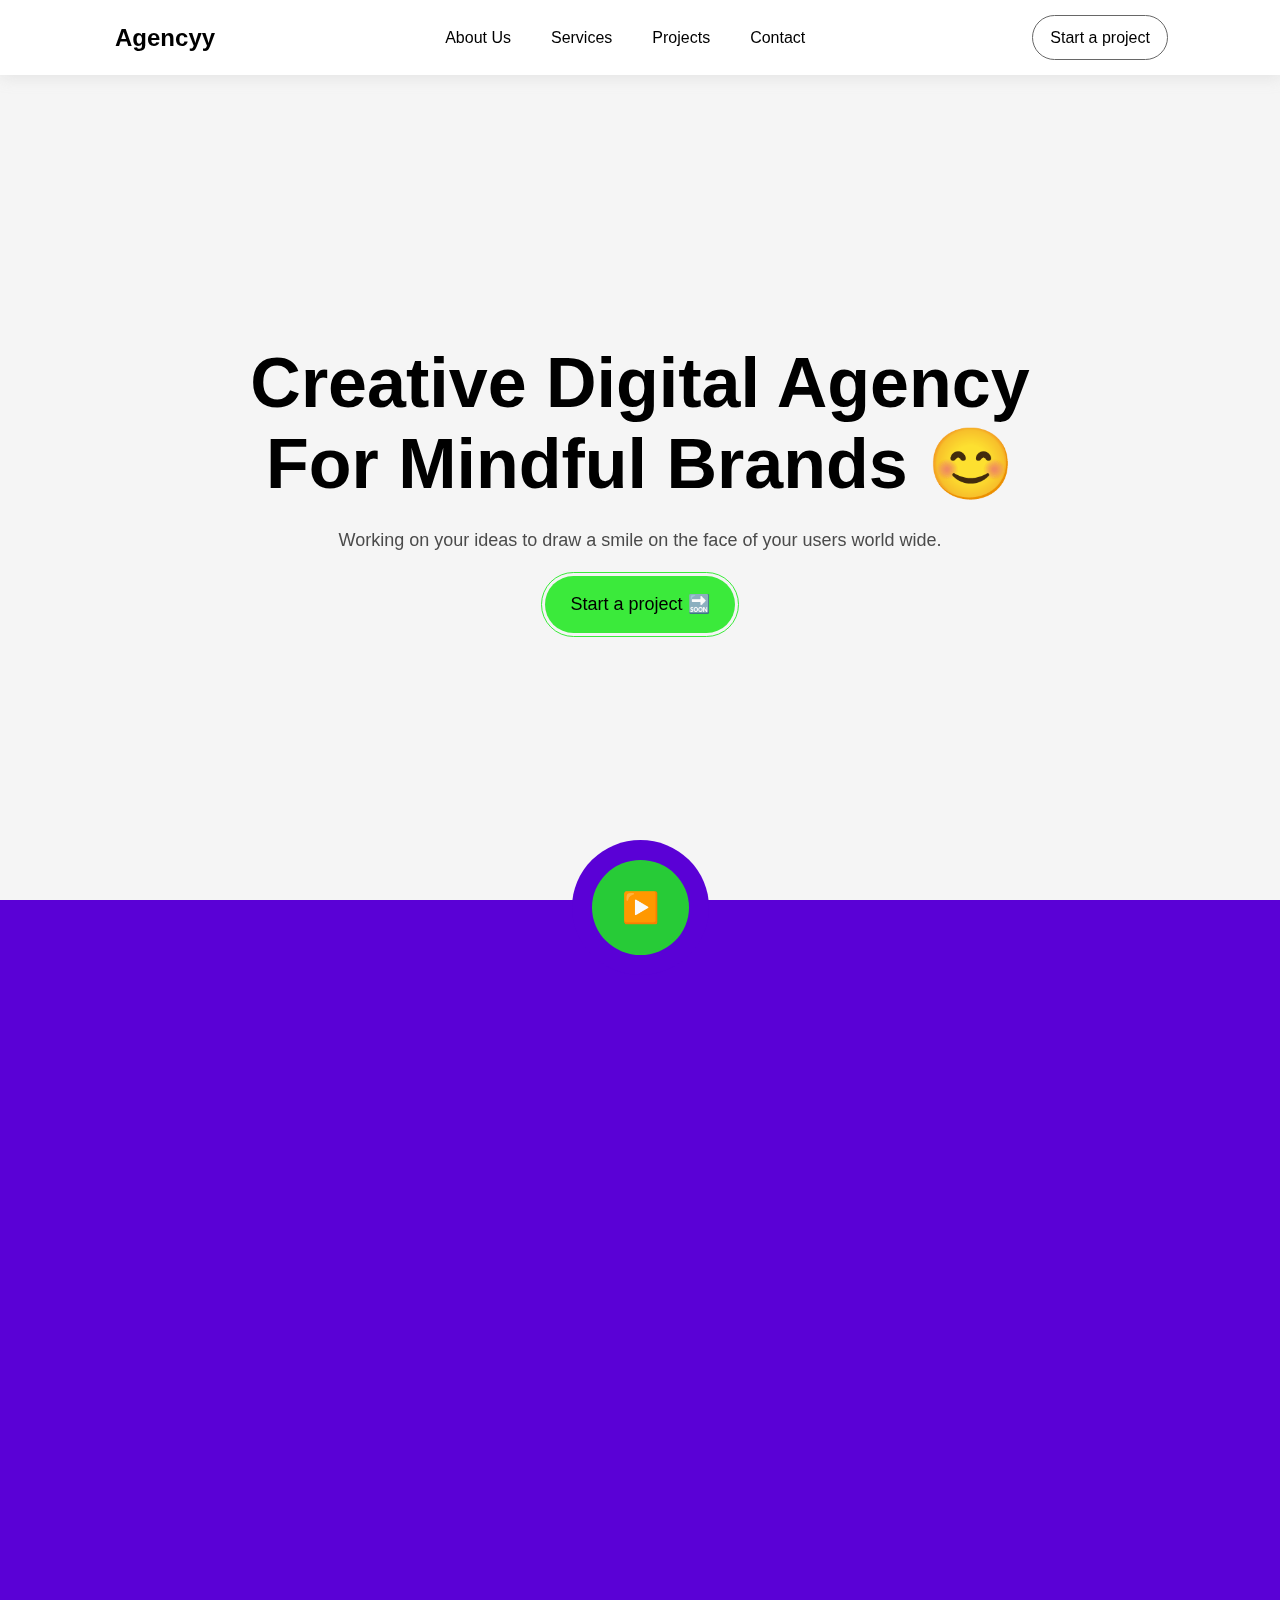
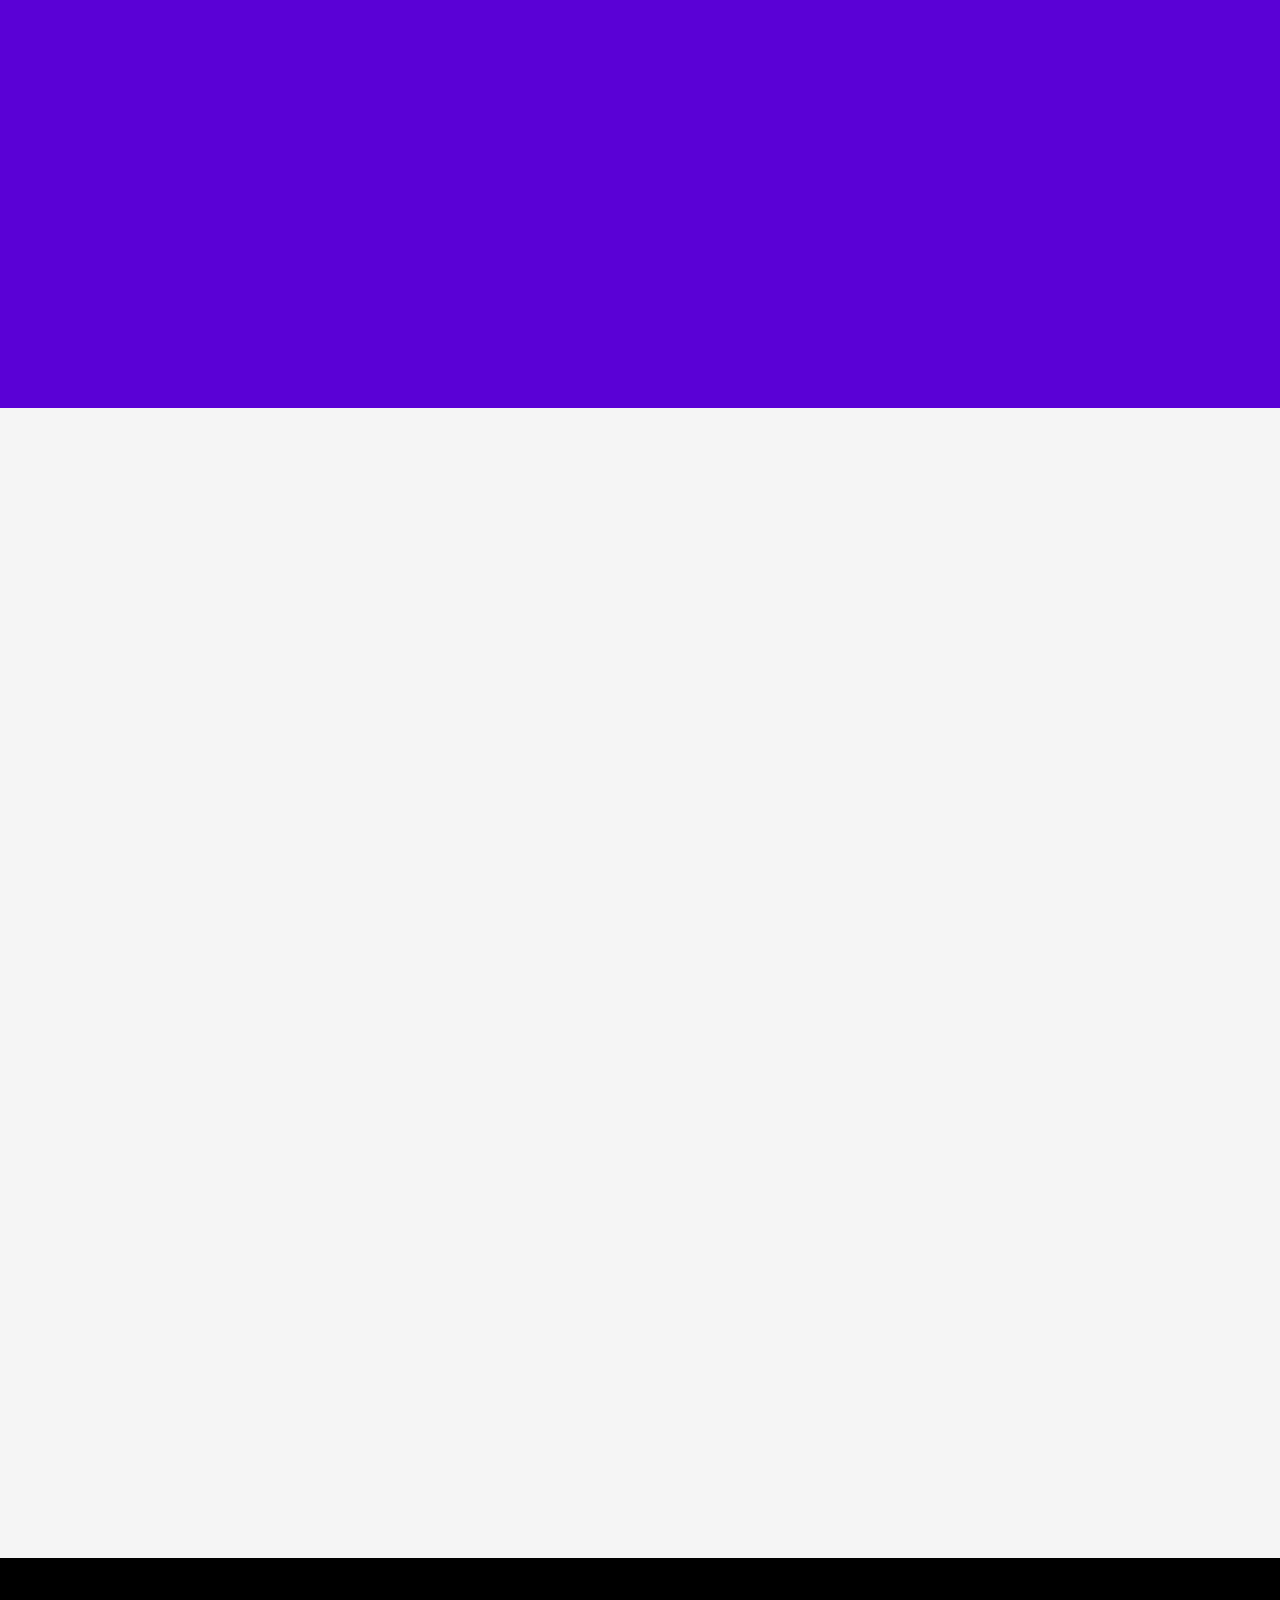
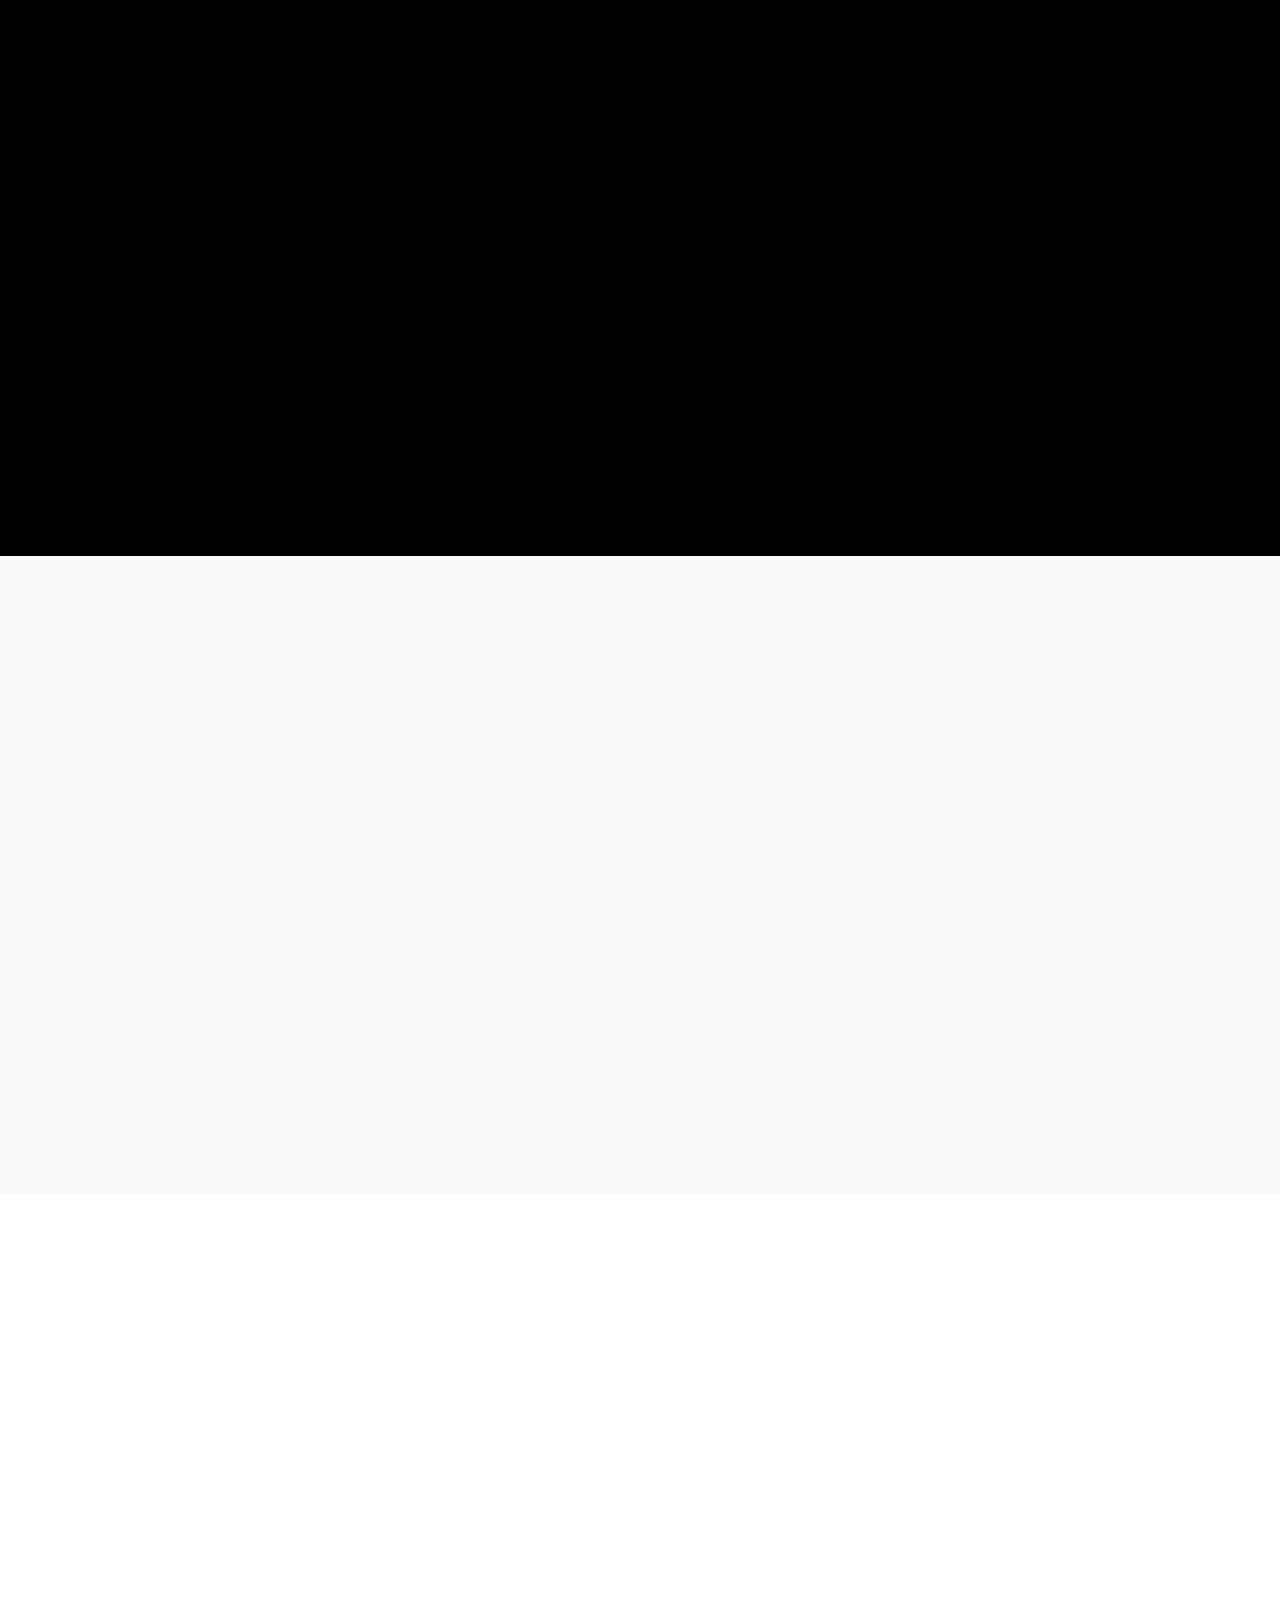
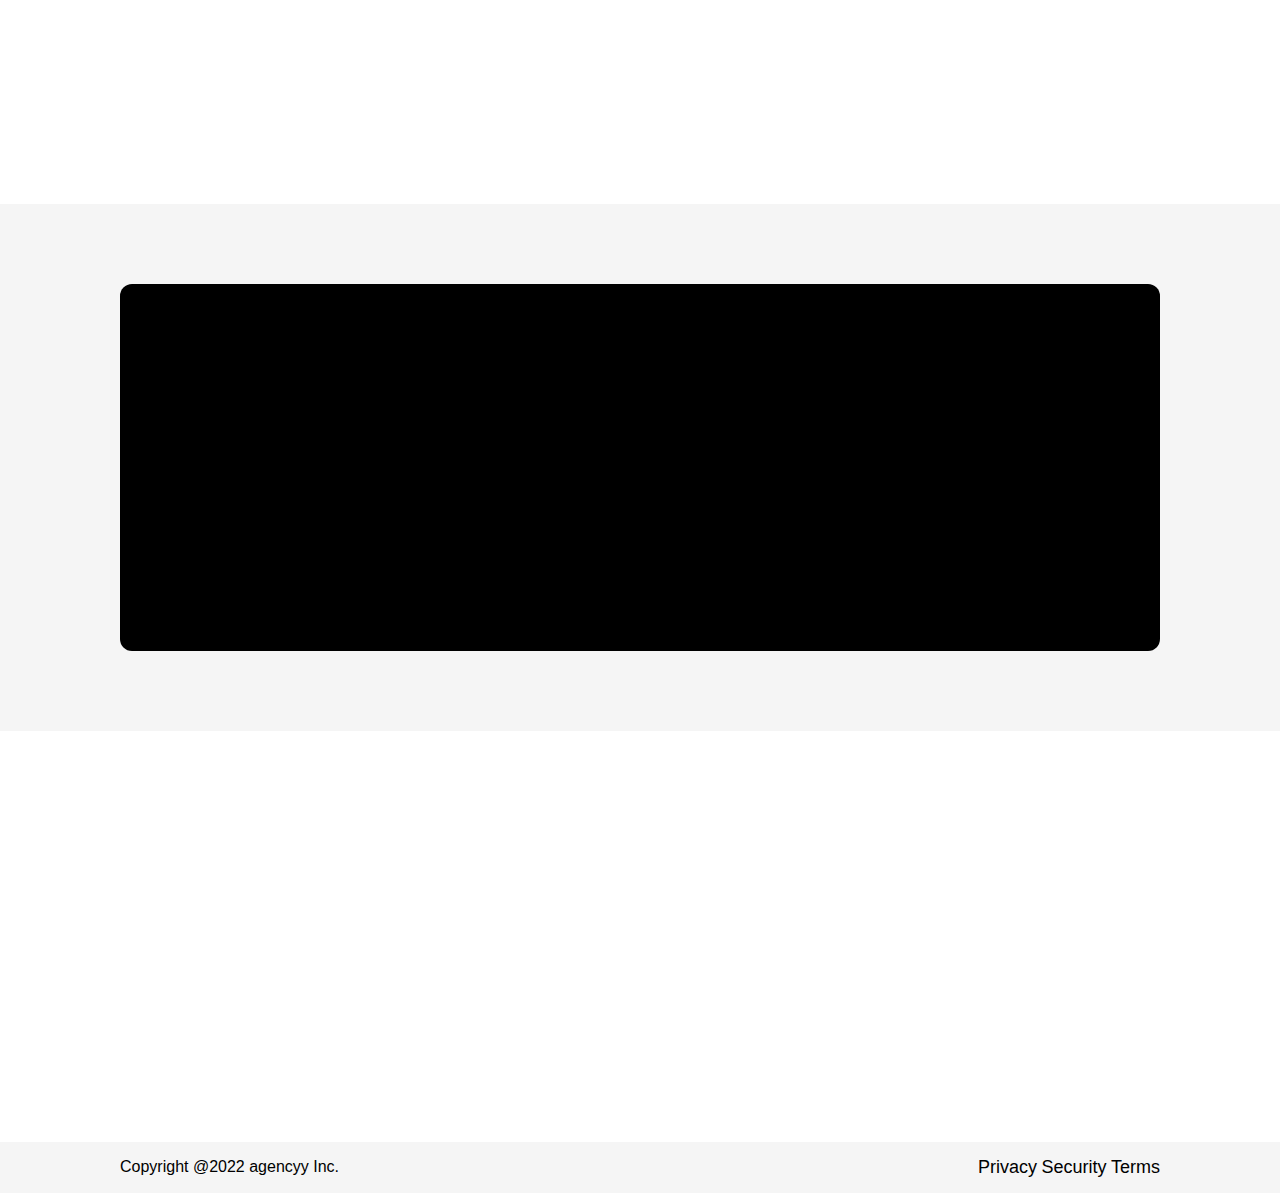
==== index.html @ 3f3171b0 "update: Re-routing" ====
<!DOCTYPE html>
<html lang="en">

<head>
  <meta charset="UTF-8">
  <meta http-equiv="X-UA-Compatible" content="IE=edge">
  <meta name="viewport" content="width=device-width, initial-scale=1.0">
  <title>New J</title>
  <link rel="stylesheet" href="./src/styles/index.css">
  <link rel="stylesheet" href="./src/styles/style.css">
  <!-- Importing Animation Library CSS -->
  <link rel="stylesheet" href="./src/styles/aos.css">
</head>

<body>
  <!-- HEADER -->
  <div class="wrapper">
    <header>
      <div class="brand">
        <a href="index.html">
          Agencyy
        </a>
      </div>

      <nav>
        <a href="about.html">About Us</a>
        <a href="services.html">Services</a>
        <a href="projects.html">Projects</a>
        <a href="contact.html">Contact</a>
      </nav>

      <div class="mobile_menu">
        <nav>
          <a href="./about.html">About Us</a>
          <a href="./services.html">Services</a>
          <a href="./projects.html">Projects</a>
          <a href="./contact.html">Contact</a>
        </nav>
      </div>

      <div class="menu_toggler">
        <button><img src="../assets/feathers/menu.svg" alt=""></button>
      </div>

      <div class="get_started">
        <a href="get-started.html">Start a project</a>
      </div>
    </header>
  </div>

  <!-- BANNER -->
  <section class="banner">
    <div class="banner_txt">
      <h2 data-aos="fade-up">Creative digital agency for mindful brands 😊</h2>
      <p data-aos="fade-up" data-aos-delay="500">
        Working on your ideas to draw a smile on the face of your users world
        wide.
      </p>
      <a href="get-started.html" data-aos="fade-up" data-aos-delay="800">
        Start a project 🔜</a>
    </div>
    <!-- <div class="banner_count" data-aos="fade-up" data-aos-delay="1000">
      <div class="banner_count_holder">
        <div class="count">
          <h3>5+</h3>
          <p>Years of Experience</p>
        </div>
        <div class="count">
          <h3>10+</h3>
          <p>Happy Customers</p>
        </div>
      </div>
      <div class="banner_count_holder">
        <div class="count">
          <h3>80%</h3>
          <p>Successfull Projects</p>
        </div>
        <div class="count">
          <h3>2+</h3>
          <p>Awards Gained</p>
        </div>
      </div>
    </div> -->
  </section>

  <!-- SERVICES -->
  <section class="services">
    <div class="watch_vid absolute">
      <button>
        <p>▶️</p>
      </button>
    </div>
    <div class="services_content">
      <div class="">
        <div class="services_hd" data-aos="fade-up" data-aos-delay="200">
          <h3>Services</h3>
        </div>
        <div class="services_title" data-aos="fade-up" data-aos-delay="250">
          <h3>Our Included Services</h3>
        </div>
      </div>

      <div class="services_lists">
        <div class="card" data-aos="fade-up" data-aos-delay="300">
          <img src="/assets/bx-globe.svg" alt="website icon" loading="lazy">
          <h3>UI/UX</h3>
          <p>We provide to design quality & unique services for your product.</p>
          <!-- <a href="#">Learn more</a> -->
        </div>
        <div class="card" data-aos="fade-up" data-aos-delay="400">
          <img src="/assets/bx-globe.svg" alt="website icon" loading="lazy">
          <h3>Web Development</h3>
          <p>We provide to design quality & unique services for your product.</p>
          <!-- <a href="#">Learn more</a> -->
        </div>
        <div class="card" data-aos="fade-up" data-aos-delay="500">
          <img src="/assets/feathers/smartphone.svg" alt="website icon" loading="lazy">
          <h3>Mobile Development</h3>
          <p>We provide to design quality & unique services for your product.</p>
          <!-- <a href="#">Learn more</a> -->
        </div>
        <div class="card" data-aos="fade-up" data-aos-delay="600">
          <img src="/assets/bx-globe.svg" alt="website icon" loading="lazy">
          <h3>Social Media Marketing</h3>
          <p>We provide to design quality & unique services for your product.</p>
          <!-- <a href="#">Learn more</a> -->
        </div>
        <div class="card" data-aos="fade-up" data-aos-delay="700">
          <img src="/assets/bx-globe.svg" alt="website icon" loading="lazy">
          <h3>Graphics Design & Branding</h3>
          <p>We provide to design quality & unique services for your product.</p>
          <!-- <a href="#">Learn more</a> -->
        </div>
        <div class="card" data-aos="fade-up" data-aos-delay="800">
          <img src="/assets/bx-globe.svg" alt="website icon" loading="lazy">
          <h3>Softwares & Hardwares</h3>
          <p>We provide to design quality & unique services for your product.</p>
          <!-- <a href="#">Learn more</a> -->
        </div>
      </div>
    </div>
  </section>

  <!-- PROJECTS -->
  <section class="projects">
    <div>
      <div class="projects_hd" data-aos="fade-up" data-aos-delay="500">
        <h3>Our Projects</h3>
      </div>
      <div class="projects_title" data-aos="fade-up" data-aos-delay="600">
        <h3>Projects Completed</h3>
      </div>
    </div>

    <div class="projects_lists">
      <div class="project_card" data-aos="fade-up" data-aos-delay="500">
        <div class="img_container">
          <img src="/assets/Abs_274.jpg" alt="project" loading="lazy">
        </div>
        <div class="project_details">
          <h3>Project name</h3>
          <p>Project Description</p>
          <div class="project_link">
            <a href="#">See project
              <span>
                <img src="/assets/feathers/arrow-right-circle.svg" alt="">
              </span>
            </a>
          </div>
        </div>
      </div>
      <div class="project_card" data-aos="fade-up" data-aos-delay="600">
        <div class="img_container">
          <img src="/assets/City_143.jpg" alt="project" loading="lazy">
        </div>
        <div class="project_details">
          <h3>Project name</h3>
          <p>Project Description</p>

          <div class="project_link">
            <a href="#">See project
              <span>
                <img src="/assets/feathers/arrow-right-circle.svg" alt="">
              </span>
            </a>
          </div>
        </div>
      </div>
      <div class="project_card" data-aos="fade-up" data-aos-delay="700">
        <div class="img_container">
          <img src="/assets/City_3.jpg" alt="project" loading="lazy">
        </div>
        <div class="project_details">
          <h3>Project name</h3>
          <p>Project Description</p>

          <div class="project_link">
            <a href="#">See project
              <span>
                <img src="/assets/feathers/arrow-right-circle.svg" alt="">
              </span>
            </a>
          </div>
        </div>
      </div>
      <div class="project_card" data-aos="fade-up" data-aos-delay="800">
        <div class="img_container">
          <img src="/assets/City_3.jpg" alt="project" loading="lazy">
        </div>
        <div class="project_details">
          <h3>Project name</h3>
          <p>Project Description</p>

          <div class="project_link">
            <a href="#">See project
              <span>
                <img src="/assets/feathers/arrow-right-circle.svg" alt="">
              </span>
            </a>
          </div>
        </div>
      </div>
      <div class="project_card" data-aos="fade-up" data-aos-delay="900">
        <div class="img_container">
          <img src="/assets/City_3.jpg" alt="project" loading="lazy">
        </div>
        <div class="project_details">
          <h3>Project name</h3>
          <p>Project Description</p>

          <div class="project_link">
            <a href="#">See project
              <span>
                <img src="/assets/feathers/arrow-right-circle.svg" alt="">
              </span>
            </a>
          </div>
        </div>
      </div>
      <div class="project_card" data-aos="fade-up" data-aos-delay="1000">
        <div class="img_container">
          <img src="/assets/City_3.jpg" alt="project" loading="lazy">
        </div>
        <div class="project_details">
          <h3>Project name</h3>
          <p>Project Description</p>

          <div class="project_link">
            <a href="#">See project
              <img src="/assets/feathers/arrow-right-circle.svg" alt="">
            </a>
          </div>
        </div>
      </div>
    </div>
  </section>

  <!-- WHY US -->
  <section class="why_us">
    <div class="">
      <div class="why_us_hd" data-aos="fade-up" data-aos-delay="400">
        <h3>Why Us</h3>
      </div>
      <div class="why_us_title" data-aos="fade-up" data-aos-delay="500">
        <h3>What makes Us the Best?</h3>
      </div>
    </div>

    <div class="why_us_lists">
      <div class="why_us_card" data-aos="fade-up" data-aos-delay="600">
        <img src="/assets/bx-desktop.svg" alt="">
        <h3>Customer Engagement</h3>
        <p>Lorem ipsum dolor sit amet consectetur adipisicing elit. Quidem quam commodi quo
          rem.</p>
      </div>
      <div class="why_us_card" data-aos="fade-up" data-aos-delay="700">
        <img src="/assets/bx-desktop.svg" alt="">
        <h3>24/7 Support</h3>
        <p>Lorem ipsum dolor sit amet consectetur adipisicing elit. Quidem quam commodi quo? Asperiores illum quis porro
          rem.</p>
      </div>
      <div class="why_us_card" data-aos="fade-up" data-aos-delay="800">
        <img src="/assets/bx-desktop.svg" alt="">
        <h3>More Sales</h3>
        <p>Lorem ipsum dolor sit amet consectetur adipisicing elit. Quidem quam commodi quo? Asperiores illum quis porro
          rem.</p>
      </div>
      <div class="why_us_card" data-aos="fade-up" data-aos-delay="900">
        <img src="/assets/bx-desktop.svg" alt="">
        <h3>Customer Feedback</h3>
        <p>Lorem ipsum dolor sit amet consectetur adipisicing elit. Quidem quam commodi quo? Asperiores illum quis porro
          rem.</p>
      </div>
    </div>
  </section>

  <!-- TESTIMONIALS -->
  <section class="testimonials">
    <div>
      <div class="testimonials_hd" data-aos="fade-up" data-aos-delay="300">
        <h3>Testimonials</h3>
      </div>
      <div class="testimonials_title" data-aos="fade-up" data-aos-delay="400">
        <h3>What our clients say</h3>
      </div>
    </div>
    <div class="testimonials_container">
      <div class="testimony_card" data-aos="fade-up" data-aos-delay="500">
        <div class="testimony">
          <div class="client_profile">
            <img src="/assets/feathers/user.svg" alt="">
          </div>
          <div class="testimony_txt">
            <p>Lorem ipsum dolor sit amet consectetur adipisicing elit. Vero cum vel vitae facilis est laborum delectus
              ipsam molestias corporis molestiae aspernatur, non quia temporibus quasi, explicabo a. Iusto, neque magni?
            </p>
          </div>
          <div class="testimony_client">
            <p class="client">Erasmus Mensah</p>
            <p class="role">Codewitheras - Founder</p>
          </div>
        </div>
      </div>
      <div class="testimony_card" data-aos="fade-up" data-aos-delay="600">
        <div class="testimony">
          <div class="client_profile">
            <img src="/assets/feathers/user.svg" alt="">
          </div>
          <div class="testimony_txt">
            <p>Lorem ipsum dolor sit amet consectetur adipisicing elit. Vero cum vel vitae facilis est laborum delectus
              ipsam molestias corporis molestiae aspernatur, non quia temporibus quasi, explicabo a. Iusto, neque magni?
            </p>
          </div>
          <div class="testimony_client">
            <p class="client">Erasmus Mensah</p>
            <p class="role">Codewitheras - Founder</p>
          </div>
        </div>
      </div>
      <div class="testimony_card" data-aos="fade-up" data-aos-delay="700">
        <div class="testimony">
          <div class="client_profile">
            <img src="/assets/feathers/user.svg" alt="">
          </div>
          <div class="testimony_txt">
            <p>Lorem ipsum dolor sit amet consectetur adipisicing elit. Vero cum vel vitae facilis est laborum delectus
              ipsam molestias corporis molestiae aspernatur, non quia temporibus quasi, explicabo a. Iusto, neque magni?
            </p>
          </div>
          <div class="testimony_client">
            <p class="client">Erasmus Mensah</p>
            <p class="role">Codewitheras - Founder</p>
          </div>
        </div>
      </div>
    </div>
  </section>

  <!-- CONTACT US -->
  <section class="contact_us">
    <div class="contact_us_img_container" data-aos="fade-up" data-aos-delay="300">
      <img src="/assets/City_3.jpg" alt="" loading="lazy">
    </div>

    <div class="contact_us_form">
      <div class="form_hd" data-aos="fade-up" data-aos-delay="400">
        <h3>Contact us</h3>
      </div>
      <div class="form_title" data-aos="fade-up" data-aos-delay="500">
        <h2>Got a Project in Mind?</h2>
      </div>

      <div class="contact_info">
        <div class="phone" data-aos="fade-up" data-aos-delay="600">
          <div class="phone_img">
            <img src="/assets/feathers/phone.svg" alt="">
          </div>
          <div class="phone_details">
            <h4>Phone:</h4>
            <p>+233 5511 86991</p>
            <p>+233 5092 99720</p>
          </div>
        </div>
        <div class="mail" data-aos="fade-up" data-aos-delay="700">
          <div class="mail_img">
            <img src="/assets/feathers/mail.svg" alt="">
          </div>
          <div class="mail_details">
            <h4>Email:</h4>
            <a href="mailto:erasmusmensah00@gmail.com" target="_blank">info@agencyy.com</a>
            <a href="mailto:erasmusmensah00@gmail.com" target="_blank">info@agencyy.com</a>
          </div>
        </div>
      </div>

      <div class="contact_us_link" data-aos="fade-up" data-aos-delay="750">
        <a href="./get-started.html">
          Start a project today
        </a>
      </div>
    </div>
  </section>

  <!-- NEWSLETTER SUBSCRIPTION -->
  <section class="news_letter">
    <div class="bg">
      <div class="news_letter_content">
        <p data-aos="fade-up" data-aos-delay="500">Join Our Community</p>
        <h3 data-aos="fade-up" data-aos-delay="550">Subscribe To Our Newsletter</h3>
        <p class="txt" data-aos="fade-up" data-aos-delay="600">
          Lorem ipsum dolor, sit amet consectetur adipisicing elit. Debitis nisi ipsam consectetur cumque corporis
        </p>
        <div class="newsletter_form" data-aos="fade-up" data-aos-delay="650">
          <form autocapitalize="on">
            <div class="form_group">
              <input type="email" name="email" id="email" placeholder="Enter your E-mail" required class="newsletter_input">
            </div>
            <button type="submit" id="submitBtn">Get Started</button>
          </form>
        </div>
      </div>
    </div>
  </section>

  <!-- FOOTER -->
  <footer>
    <div class="footer_content">
      <div class="footer_brand" data-aos="fade-up" data-aos-delay="700">
        <div class="brand_hd">
          <a href="index.html">Agencyy</a>
        </div>
        <div class="brand_info">
          <p>Lorem ipsum dolor sit amet consectetur adipisicing elit. Hic architecto a possimus voluptatibus nulla
            quisquam maxime sed inventore consequatur reiciendis amet nobis odio iure nemo corrupti, perspiciatis
            voluptates cupiditate et? Obcaecati, modi? Totam, laboriosam maiores!
          </p>
        </div>
      </div>

      <!-- FOOTER LINKS -->
      <div class="footer_links_wrapper" >
        <!-- 1ST FOOTER LINKS SECTION -->
        <div class="footer_links_container" data-aos="fade-up" data-aos-delay="750">
          <div class="footer_link_hd">
            <h4>Our Services</h4>
          </div>
          <div class="footer_links">
            <nav>
              <a href="#">Help Center</a>
              <a href="#">FAQ</a>
              <a href="#">Transaction</a>
              <a href="#">Invention</a>
            </nav>
          </div>
        </div>


        <!-- 2ND FOOTER LINKS SECTION -->
        <div class="footer_links_container" data-aos="fade-up" data-aos-delay="800">
          <div class="footer_link_hd">
            <h4>Company</h4>
          </div>
          <div class="footer_links">
            <nav>
              <a href="about.html">About Us</a>
              <a href="#">Career</a>
              <a href="#">Management</a>
            </nav>
          </div>
        </div>


        <!-- 3RD FOOTER LINKS SECTION -->
        <div class="footer_links_container" data-aos="fade-up" data-aos-delay="850">
          <div class="footer_link_hd">
            <h4>Contact Information</h4>
          </div>
          <div class="footer_links">
            <p class="email">
              Email:
              <a href="mailto:agencyy@agencyy.com" 
              target="_blank" 
              rel="no-referral"
              >agencyy@agencyy.com</a>
            </p>
            <p class="tel">
              <img src="/assets/bx-mobile.svg" alt="mobile" loading="lazy">
              <a href="tel:+233551186991" target="_blank">+233 5511 86991</a>
            </p>
            <div class="socials">
              <a href="">
                <img src="/assets/feathers/facebook.svg" alt="">
              </a>
              <a href="">
                <img src="/assets/feathers/linkedin.svg" alt="">
              </a>
              <a href="">
                <img src="/assets/feathers/twitter.svg" alt="">
              </a>
            </div>
          </div>
        </div>
      </div>
    </div>

    <!-- SUBFOOTER -->
    <div class="sub_footer">
      <div class="sub_footer_left">
        <p>Copyright @2022 agencyy Inc.</p>
      </div>
      <div class="sub_footer_right">
        <a href="">Privacy</a>
        <a href="">Security</a>
        <a href="">Terms</a>
      </div>
    </div>
  </footer>


  <script src="./src/scripts/main.js" type="module"></script>
  <!-- Importing Animation Library JS -->
  <script src="./src/scripts/aos.js"></script>
  <script>
    AOS.init();
  </script>
</body>

</html>
---- src/styles/index.css ----
/* DESKTOPS */
@media (max-width: 1440px) {
  * {
    background: transparent;
  }

  body {
    background: transparent;
  }

  /* HEADER */
  .wrapper {
    width: 100%;
    display: flex;
    align-items: center;
    justify-content: center;
    top: 0;
    left: 0;
    position: sticky;
    z-index: 9;
    background: transparent;
  }

  header {
    width: 100%;
    display: flex;
    align-items: center;
    justify-content: space-around;
    height: 75px;
    background-color: white;
    max-width: var(--desktop-screens);
    margin: 0 auto;
    box-shadow: 1px 2px 15px rgba(177, 177, 177, 0.271);
  }

  .brand a {
    font-size: var(--title-sm-txt);
    font-weight: 550;
    color: black;
  }

  nav {
    display: flex;
    align-items: center;
    justify-content: center;
    gap: 40px;
  }

  nav a {
    color: black;
    font-size: var(--body-sm-txt);
    transition: all 0.25s linear;
    font-weight: 500;
  }

  nav a:hover {
    color: var(--lime-green);
  }

  .mobile_menu {
    display: none;
  }

  .get_started a {
    padding: 11px 15px;
    background: transparent;
    font-size: var(--body-sm-txt);
    border-radius: 25px;
    transition: all 0.25s ease;
    color: black;
    outline: 1px solid rgb(103, 103, 103);
    outline-offset: 2px;
  }

  .get_started a:hover {
    background: var(--lime-green);
    color: var(--main-indigo);
    outline: 1px solid var(--lime-green);
    outline-offset: 2px;
  }

  .menu_toggler {
    display: none;
  }

  /* BANER */
  .banner {
    width: 100%;
    height: calc(100vh - 75px);
    background-color: whitesmoke;
    display: flex;
    align-items: center;
    justify-content: space-around;
    flex-direction: column;
    gap: 20px;
  }

  .banner .banner_txt {
    padding: 30px;
    display: flex;
    align-items: center;
    justify-content: center;
    flex-direction: column;
    gap: 25px;
    width: 850px;
    text-align: center;
  }

  .banner_txt h2 {
    font-size: 70px;
    text-transform: capitalize;
  }

  .banner_txt p {
    font-size: 18px;
    color: rgb(75, 75, 75);
  }

  .banner_txt a {
    border-radius: 35px;
    padding: 15px 25px;
    background-color: var(--lime-green);
    outline: 1px solid var(--lime-green);
    outline-offset: 3px;
    color: black;
    font-size: 18px;
    transition: transform 0.25s linear;
  }

  .banner_txt a:hover {
    transform: scale(1.01);
    outline: 2px solid var(--lime-green);
    outline-offset: 4px;
    box-shadow: 1px 1px 13px rgba(0, 0, 0, 0.126);
  }

  .banner_count {
    width: 100%;
    display: flex;
    align-items: center;
    justify-content: space-evenly;
  }

  .banner_count_holder {
    width: 100%;
    display: flex;
    align-items: center;
    justify-content: center;
    gap: 100px;
  }

  .banner_count_holder .count {
    display: flex;
    align-items: center;
    justify-content: center;
    flex-direction: column;
    gap: 15px;
  }

  .count h3 {
    font-size: 45px;
    font-weight: 550;
  }

  .count p {
    font-size: 18px;
    color: rgb(43, 43, 43);
  }

  /* SERVICES */
  .services {
    display: flex;
    align-items: center;
    justify-content: space-between;
    flex-direction: column;
    position: relative;
    background-color: rgb(90, 1, 214);
    width: 100%;
    max-width: var(--desktop-screens);
    margin: 0 auto;
  }

  .watch_vid {
    position: absolute;
    top: -60px;
    border-radius: 50%;
    background-color: rgb(90, 1, 214);
    padding: 20px;
  }

  .absolute button {
    background-color: var(--lime-green);
    padding: 20px;
    border-radius: 50%;
    border: 0;
  }

  .absolute button p {
    font-size: 30px;
    border-radius: 50%;
    padding: 10px;
    display: flex;
    align-items: center;
    justify-content: center;
  }

  .services_content {
    width: 100%;
    display: flex;
    align-items: flex-start;
    justify-content: flex-start;
    flex-direction: column;
    gap: 50px;
    padding: 130px 120px 80px 120px;
  }

  :is(.services_hd h3, .projects_hd h3, .why_us_hd h3, .testimonials_hd h3) {
    font-size: 20px;
    color: whitesmoke;
    font-weight: 500;
    margin-bottom: 10px;
  }

  :is(.services_title, .projects_title, .why_us_title, .testimonials_title) {
    width: 260px;
  }

  :is(.services_title h3, .projects_title h3, .why_us_title
      h3, .testimonials_title h3) {
    font-size: 40px;
    color: white;
    text-transform: capitalize;
  }

  .services_lists {
    width: 100%;
    display: grid;
    grid-template-columns: repeat(3, 1fr);
    gap: 25px;
  }

  .services_lists .card {
    width: 350px;
    border: 1px solid rgba(177, 177, 177, 0.376);
    padding: 50px 30px;
    display: flex;
    align-items: flex-start;
    justify-content: space-between;
    flex-direction: column;
    gap: 20px;
    border-radius: 10px;
    transition: transform 0.35s linear;
  }

  :is(.card) img {
    border-radius: 50%;
    padding: 20px;
    background-color: rgb(117, 35, 231);
    height: 70px;
    width: 70px;
  }

  :is(.card):hover img {
    filter: invert();
  }

  .card h3 {
    font-size: 30px;
    color: white;
  }

  .card p {
    font-size: 18px;
    color: whitesmoke;
    font-weight: 400;
    line-height: 1.3;
    width: 250px;
  }

  .card a {
    color: whitesmoke;
    text-decoration: underline;
    font-size: 18px;
  }

  :is(.card):hover {
    background-color: rgba(248, 248, 248, 0.986);
    transform: scale(1.02);
  }

  :is(.card:hover h3, .card:hover p, .card:hover a) {
    color: black;
  }

  /* PROJECTS */
  .projects {
    width: 100%;
    padding: 100px 120px;
    max-width: var(--desktop-screens);
    margin: 0 auto;
    display: flex;
    align-items: flex-start;
    justify-content: flex-start;
    flex-direction: column;
    gap: 40px;
    background-color: whitesmoke;
  }

  .projects_hd h3,
  .projects_title h3 {
    color: black;
  }

  .projects_lists {
    display: grid;
    grid-template-columns: repeat(3, 1fr);
    gap: 25px;
  }

  .project_card {
    width: 350px;
    display: flex;
    align-items: flex-start;
    justify-content: flex-start;
    flex-direction: column;
    gap: 15px;
    transition: transform 0.2s linear;
  }

  .project_card:hover {
    transform: scale(1.02);
  }

  .img_container {
    width: 100%;
    height: 280px;
    border: 7px solid white;
    overflow: hidden;
    border-radius: 25px;
    transition: all 0.35 linear;
  }

  .img_container img {
    height: 100%;
    width: 100%;
    object-fit: cover;
  }

  .project_details {
    width: 100%;
    display: flex;
    align-items: flex-start;
    justify-content: flex-start;
    flex-direction: column;
    gap: 10px;
  }

  .project_details p {
    font-size: 15px;
  }

  .project_details .project_link a {
    color: black;
    font-size: 16px;
    top: 0;
    display: flex;
    align-items: center;
    justify-content: center;
    gap: 15px;
  }

  .project_link a img {
    height: 20px;
    width: 20px;
  }

  /* WHY US */
  .why_us {
    display: flex;
    align-items: flex-start;
    justify-content: flex-start;
    flex-direction: column;
    background-color: black;
    width: 100%;
    max-width: var(--desktop-screens);
    margin: 0 auto;
    padding: 80px 120px;
    gap: 50px;
  }

  .why_us_lists {
    width: 100%;
    display: grid;
    grid-template-columns: repeat(4, 1fr);
    gap: 10px;
  }

  .why_us_card {
    width: 270px;
    border: 1px solid rgb(107, 107, 107);
    padding: 50px 15px 30px 15px;
    border-radius: 10px;
    color: white;
    display: flex;
    align-items: flex-start;
    justify-content: flex-start;
    flex-direction: column;
    gap: 20px;
  }

  .why_us_card img {
    filter: invert();
  }

  .why_us_card h3 {
    font-size: 24px;
  }

  .why_us_card p {
    font-size: 16px;
    line-height: 1.3;
    color: rgb(216, 216, 216);
  }

  /* TESTIMONIALS */
  .testimonials {
    width: 100%;
    max-width: var(--desktop-screens);
    margin: 0 auto;
    padding: 80px 120px;
    background: rgba(245, 245, 245, 0.476);
    display: flex;
    align-items: flex-start;
    justify-content: flex-start;
    flex-direction: column;
    gap: 50px;
  }

  .testimonials_title h3,
  .testimonials_hd h3 {
    color: black;
  }

  .testimonials_container {
    width: 100%;
    display: grid;
    grid-template-columns: repeat(3, 1fr);
    gap: 15px;
  }

  .testimony {
    width: 100%;
    /* box-shadow: 1px 2px 15px rgba(79, 79, 79, 0.192); */
    background-color: rgb(255, 255, 255);
    padding: 40px 30px;
    border-radius: 10px;
    display: flex;
    align-items: center;
    justify-content: center;
    flex-direction: column;
    gap: 20px;
    transition: transform 0.25s ease;
  }

  .testimony:hover {
    transform: scale(1.02);
    box-shadow: 1px 2px 15px rgba(214, 214, 214, 0.376);
  }

  .client_profile {
    height: 70px;
    width: 70px;
    border-radius: 50%;
    padding: 15px;
    background-color: rgba(227, 227, 227, 0.427);
    display: flex;
    align-items: center;
    justify-content: center;
  }

  .client_profile img {
    height: 100%;
    width: 100%;
    object-fit: cover;
  }

  .testimony_txt {
    text-align: center;
    height: calc(3 * 24px); /* <= restricting to 4 lines*/
    overflow: hidden;
    position: relative;
    line-height: 1.4;
  }

  .testimony_txt::after {
    content: "";
    position: absolute;
    bottom: 0;
    left: 0;
    height: 24px;
    width: 100%;

    background: linear-gradient(to right, transparent, white);
  }

  .testimony_client {
    display: flex;
    align-items: center;
    justify-content: center;
    flex-direction: column;
    text-align: center;
    gap: 6px;
  }

  .testimony_client .client {
    font-size: 18px;
  }

  .testimony_client .role {
    font-size: 14px;
    color: rgb(69, 69, 69);
  }

  /* CONTACT US */
  .contact_us {
    width: 100%;
    max-width: var(--desktop-screens);
    margin: 0 auto;
    padding: 80px 120px;
    display: flex;
    align-items: flex-start;
    justify-content: space-between;
    gap: 80px;
  }

  .contact_us_img_container {
    width: 50%;
    height: 450px;
    overflow: hidden;
    border-radius: 7px;
    box-shadow: 1px 2px 15px rgba(177, 177, 177, 0.376);
  }

  .contact_us_img_container img {
    height: 100%;
    width: 100%;
  }

  .contact_us_form {
    width: 50%;
  }

  .contact_us_form {
    width: 50%;
    height: 100%;
    padding: 20px 0;
  }

  .contact_us_form .form_hd,
  .contact_us_form .form_title {
    margin-bottom: 10px;
  }

  .contact_us_form .form_hd h3 {
    font-size: 20px;
    font-weight: 500;
  }

  .form_title h2 {
    width: 350px;
    font-size: 40px;
    text-transform: capitalize;
  }

  .contact_info {
    width: 100%;
    margin: 20px 0;
    display: flex;
    align-items: flex-start;
    justify-content: flex-start;
    gap: 50px;
  }

  :is(.phone, .mail) {
    display: flex;
    align-items: flex-start;
    justify-content: flex-start;
    flex-direction: column;
    gap: 20px;
  }

  :is(.phone_img, .mail_img) {
    background-color: black;
    padding: 10px;
    border-radius: 7px;
    display: flex;
    align-items: center;
    justify-content: center;
  }

  :is(.phone_img, .mail_img) img {
    filter: invert();
    height: 20px;
    width: 20px;
  }

  :is(.phone_details, .mail_details) {
    display: flex;
    align-items: flex-start;
    justify-content: flex-start;
    flex-direction: column;
  }

  :is(.phone_details, .mail_details) h4 {
    margin-bottom: 8px;
    font-size: 19px;
  }

  :is(.phone_details, .mail_details) p,
  a {
    line-height: 1.5;
    font-size: 18px;
    color: black;
  }

  :is(.phone_details, .mail_details) a:hover {
    text-decoration: underline;
  }

  .contact_us_link {
    margin-top: 40px;
  }

  .contact_us_link a {
    padding: 20px 35px;
    background-color: var(--lime-green);
    color: black;
    border-radius: 35px;
    font-size: 18px;
    outline-offset: 2px;
  }

  .contact_us_link a:hover {
    outline: 2px solid var(--lime-green);
    outline-offset: 2px;
  }

  /* NEWSLETTER */
  .news_letter {
    width: 100%;
    padding: 80px 120px;
    background-color: whitesmoke;
  }

  .bg {
    width: 100%;
    background-color: black;
    padding: 80px;
    border-radius: 12px;
  }

  .news_letter_content {
    display: flex;
    align-items: center;
    justify-content: center;
    flex-direction: column;
    gap: 20px;
    color: white;
  }

  .news_letter_content p {
    font-size: 16px;
  }

  .news_letter_content h3 {
    font-size: 30px;
  }

  .news_letter_content .txt {
    width: 500px;
    text-align: center;
    line-height: 1.5;
    font-size: 15px;
  }

  .newsletter_form {
    width: 500px;
    border: 1px solid rgba(128, 128, 128, 0.479);
    display: flex;
    align-items: center;
    justify-content: center;
    border-radius: 25px;
  }

  .newsletter_form form {
    width: 100%;
    display: flex;
    align-items: center;
    justify-content: center;
    gap: 5px;
  }

  .newsletter_form form .form_group {
    flex: 1;
  }

  .form_group .newsletter_input {
    padding: 13px 20px;
    width: 100%;
    border: 0;
    outline: 0;
    color: rgb(191, 191, 191);
    font-size: 16px;
    border-radius: 25px;
  }

  .newsletter_form form button {
    background-color: var(--lime-green);
    padding: 13px 25px;
    border-radius: 25px;
    font-size: 16px;
    cursor: pointer;
  }


  /* FOOTER */
  footer {
    width: 100%;
    background-color: #fff;
  }

  .footer_content {
    width: 100%;
    padding: 40px 120px;
    display: flex;
    gap: 20px;
    margin-top: 40px;
  }

  .footer_brand {
    width: 40%;
    max-width: 50%;
    display: flex;
    align-items: flex-start;
    justify-content: flex-start;
    flex-direction: column;
    gap: 20px;
  }

  .brand_hd a {
    font-size: var(--title-sm-txt);
    font-weight: 550;
  }

  .brand_info {
    width: 370px;
    line-height: 1.5;
  }

  .footer_links_wrapper {
    width: 60%;
    display: flex;
    align-items: flex-start;
    justify-content: space-between;
    gap: 20px;
    flex: 1;
  }

  .footer_links_container {
    width: 100%;
    display: flex;
    align-items: flex-start;
    justify-content: flex-start;
    flex-direction: column;
    gap: 20px;
  }

  .footer_link_hd h4 {
    font-size: var(--body-md-txt);
  }

  .footer_links nav {
    width: 100%;
    display: flex;
    align-items: flex-start;
    justify-content: flex-start;
    flex-direction: column;
    gap: 12px;
    line-height: 1.3;
    height: 250px;
  }

  .footer_link_hd nav a,
  .footer_link_hd nav p {
    font-size: var(--body-sm-txt);
  }

  .footer_links p a{
    font-size: var(--body-sm-txt);
  }

  .footer_links .socials {
    display: flex;
    align-items:center;
    justify-content: flex-start;
    gap: 10px;
  }

  .footer_links {
    width: 100%;
    display: flex;
    align-items: flex-start;
    justify-content: flex-start;
    flex-direction: column;
    gap: 10px;
  }

  .footer_links .tel {
    display: flex;
    align-items: flex-start;
    justify-content: flex-start;
  }

  .socials a {
    padding: 10px;
    background: black;
    border-radius: 50%;
    display: flex;
    align-items: center;
    justify-content: center;
  }

  .socials a img {
    filter: invert(1);
    height: 20px;
    width: 20px;
  }



  .sub_footer {
    width: 100%;
    display: flex;
    align-items: center;
    justify-content: space-between;
    padding: 12px 120px;
    background-color: whitesmoke;
  }
}

/* TABLETS */
@media (max-width: 768px) {
  body {
    background-color: yellow;
  }

  /* HEADER */
  .wrapper {
    width: 100%;
    display: flex;
    align-items: center;
    justify-content: center;
    top: 0;
    left: 0;
    position: sticky;
    z-index: 9;
  }

  header {
    width: 100%;
    display: flex;
    align-items: center;
    justify-content: space-between;
    padding: 0 30px;
    height: 75px;
    background-color: white;
  }

  .brand a {
    font-size: var(--body-md-txt);
    font-weight: 500;
    color: black;
  }

  nav {
    display: flex;
    align-items: center;
    justify-content: center;
    gap: 40px;
    display: none;
  }

  nav a {
    color: black;
    font-size: var(--body-sm-txt);
    transition: all 0.25s linear;
    font-weight: 500;
  }

  nav a:hover {
    color: var(--main-indigo);
  }

  .mobile_menu {
    display: none;
  }

  .get_started a {
    padding: 11px 15px;
    color: var(--main-indigo);
    background: transparent;
    font-size: var(--body-sm-txt);
    border-radius: 2px;
    transition: all 0.25s ease;
    outline: 1px solid black;
    outline-offset: 2px;
  }

  .get_started a:hover {
    background: var(--lime-green);
    color: black;
  }

  /* BANER */
  .banner {
    width: 100%;
    height: calc(100vh - 75px);
    /* background-color: whitesmoke; */
    display: flex;
    align-items: center;
    justify-content: space-around;
    flex-direction: column;
    gap: 20px;
  }

  .banner .banner_txt {
    border: 1px solid black;
    padding: 30px;
    display: flex;
    align-items: center;
    justify-content: center;
    flex-direction: column;
    gap: 25px;
    max-width: 650px;
    min-width: 400px;
    text-align: center;
    word-wrap: break-word;
  }

  .banner_txt h2 {
    /* font-size: var(--main-xxxl-title); */
    font-size: 45px;
    text-transform: capitalize;
    line-height: 1.5;
  }

  .banner_txt p {
    font-size: 18px;
    color: rgb(75, 75, 75);
    width: 400px;
    line-height: 1.5;
  }

  .banner_txt a {
    border-radius: 25px;
    padding: 10px 15px;
    background-color: var(--lime-green);
    outline: 1px solid var(--lime-green);
    outline-offset: 3px;
    color: black;
    font-size: 18px;
    transition: transform 0.25s linear;
  }

  .banner_txt a:hover {
    transform: scale(1.02);
  }

  .banner_count {
    width: 100%;
    display: flex;
    align-items: center;
    justify-content: space-evenly;
  }
}

/* MOBILE */
@media (max-width: 425px) {
  body {
    background-color: green;
  }

  /* HEADER */

  .wrapper {
    width: 100%;
    display: flex;
    align-items: center;
    justify-content: center;
    top: 0;
    left: 0;
    position: sticky;
    z-index: 9;
  }

  header {
    width: 100%;
    display: flex;
    align-items: center;
    justify-content: space-between;
    height: 75px;
    padding: 0 40px;
    background-color: white;
  }

  .brand a {
    font-size: var(--main-sm-title);
    font-weight: 500;
    color: var(--main-indigo);
  }

  nav {
    display: none;
  }

  nav a {
    color: black;
    font-size: var(--body-sm-txt);
    transition: all 0.25s linear;
    font-weight: 500;
  }

  nav a:hover {
    color: var(--main-indigo);
  }

  .mobile_menu {
    display: flex;
    align-items: center;
    justify-content: center;
    flex-direction: column;
    position: absolute;
    top: 70px;
    height: 60%;
    background-color: dodgerblue;
  }

  .get_started a {
    display: none;
  }

  .get_started a:hover {
    background: var(--main-indigo);
    color: white;
  }

  .menu_toggler {
    border: 2px solid black;
    background-color: black;
    display: block;
  }
}
---- src/styles/style.css ----
* {
  margin: 0;
  padding: 0;
  box-sizing: border-box;
  font-family: sans-serif;
  text-decoration: none;
  user-select: none;
  user-zoom: none;
}

:root {

  /* SPACING */
  --max-width: 144px;
  --min-width: 768px;

  /* MAIN COLORS */
  --main-indigo: #460483;
  --main-white: #fff;
  --dirty-white: #f5f5f5;
  --txt-black: #000;
  --txt-fade: #1c1c1c;

  /* SECONDARY COLORS */
  --lemon-green: #32cd32;
  --lime-green: #20e820df;
  --tomato-red: #ff6347;  

  /* SCREEN SIZES */
  --desktop-screens: 1440px;
  --laptop-screens: 1276px;
  --tablet-screens: 768px;
  --small-screens: 480px;
  --xs-small-screens: 360px;


  /* DESKTOP TYPOGRAPHY */
  --small-txt: 12px;
  --medium-txt: 14px;
  --body-sm-txt: 16px;
  --body-md-txt: 18px;
  --subtitle-txt: var(var(--body-md-txt));
  --title-sm-txt: 24px;
  --title-md-txt: 28px;
  --main-sm-title: 32px;
  --main-md-title: 38px;
  --main-lg-title: 42px;
  --main-xl-title: 48px;
  --main-xxl-title: 64px;
  --main-xxxl-title: 70px;

  /* MOBILE TYPOGRAPHY */
  --mobile-small-txt: 12px;
  --mobile-details-txt: 14px;
  --mobile-body-txt: 16px;
  --mobile-subtitle-txt: 18px; 
  --mobile-title-txt: 28px; 
  --mobile-header-txt: 38px; 
}
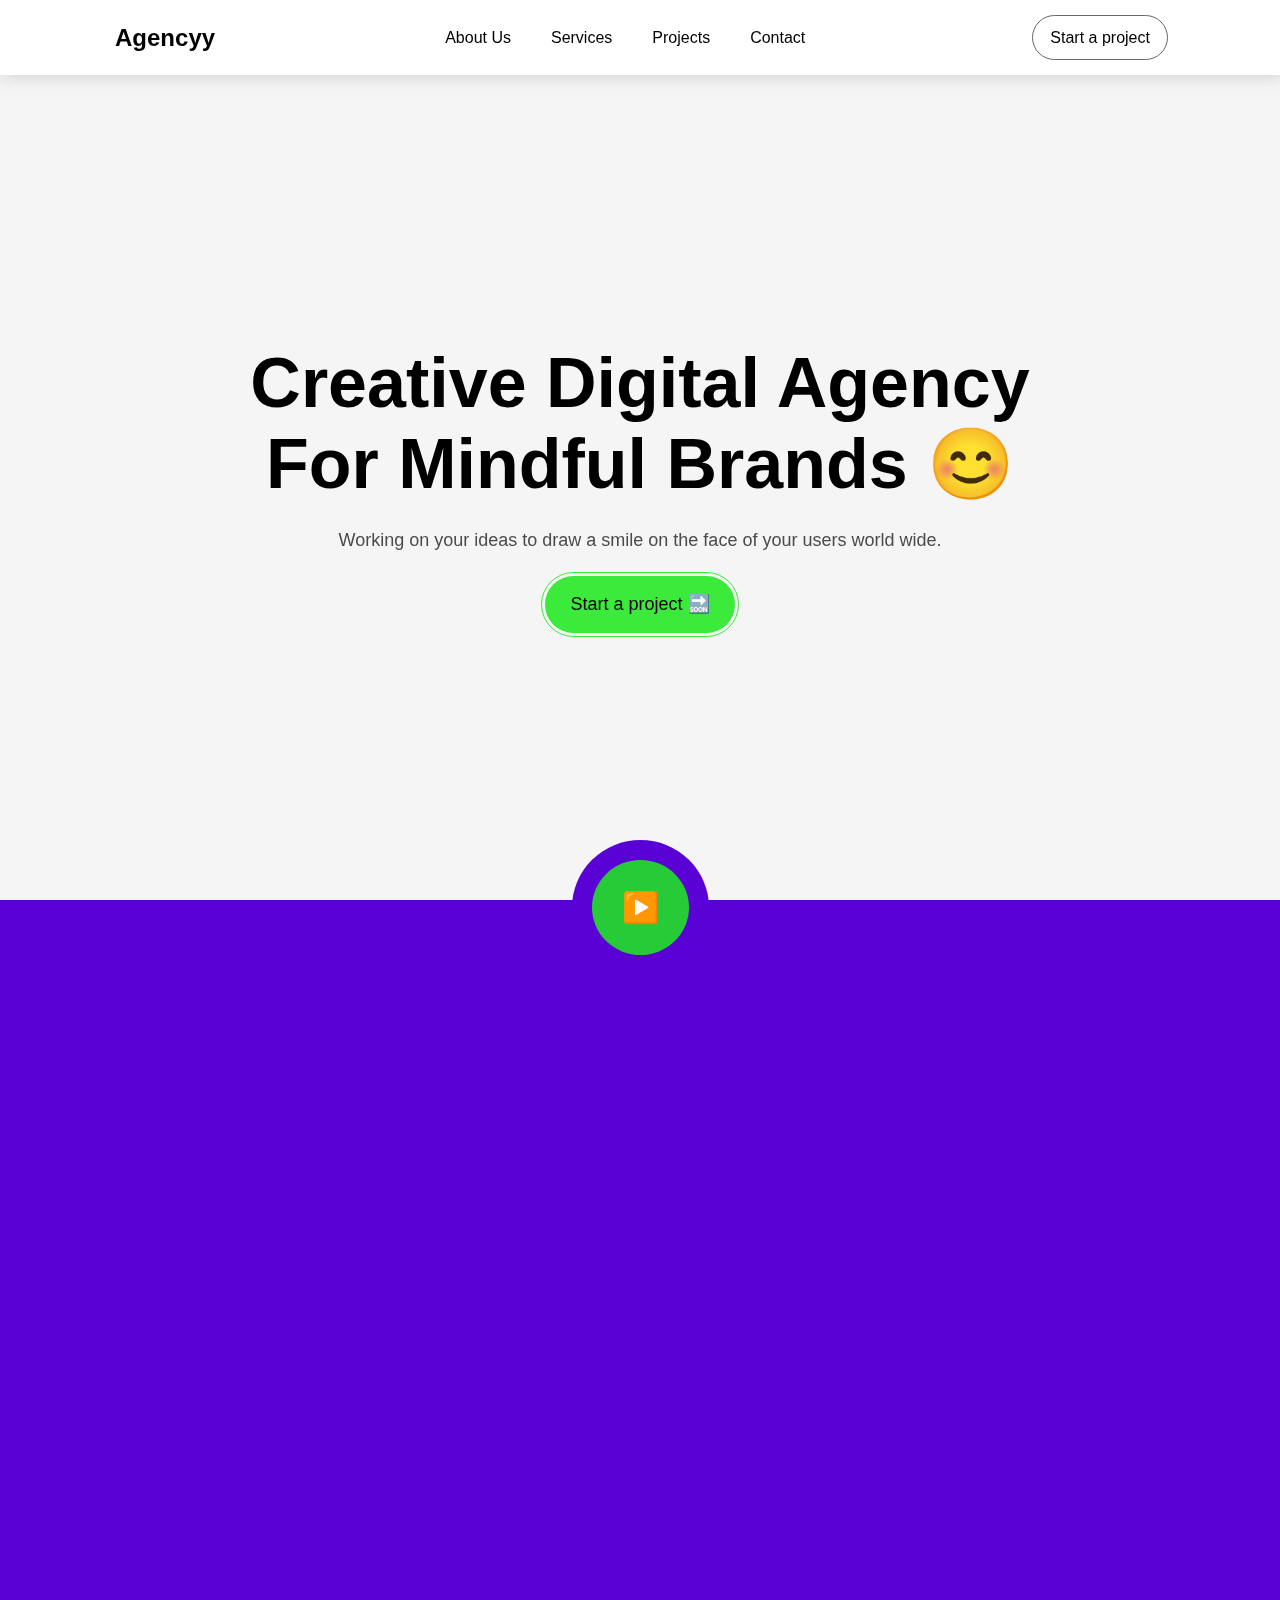
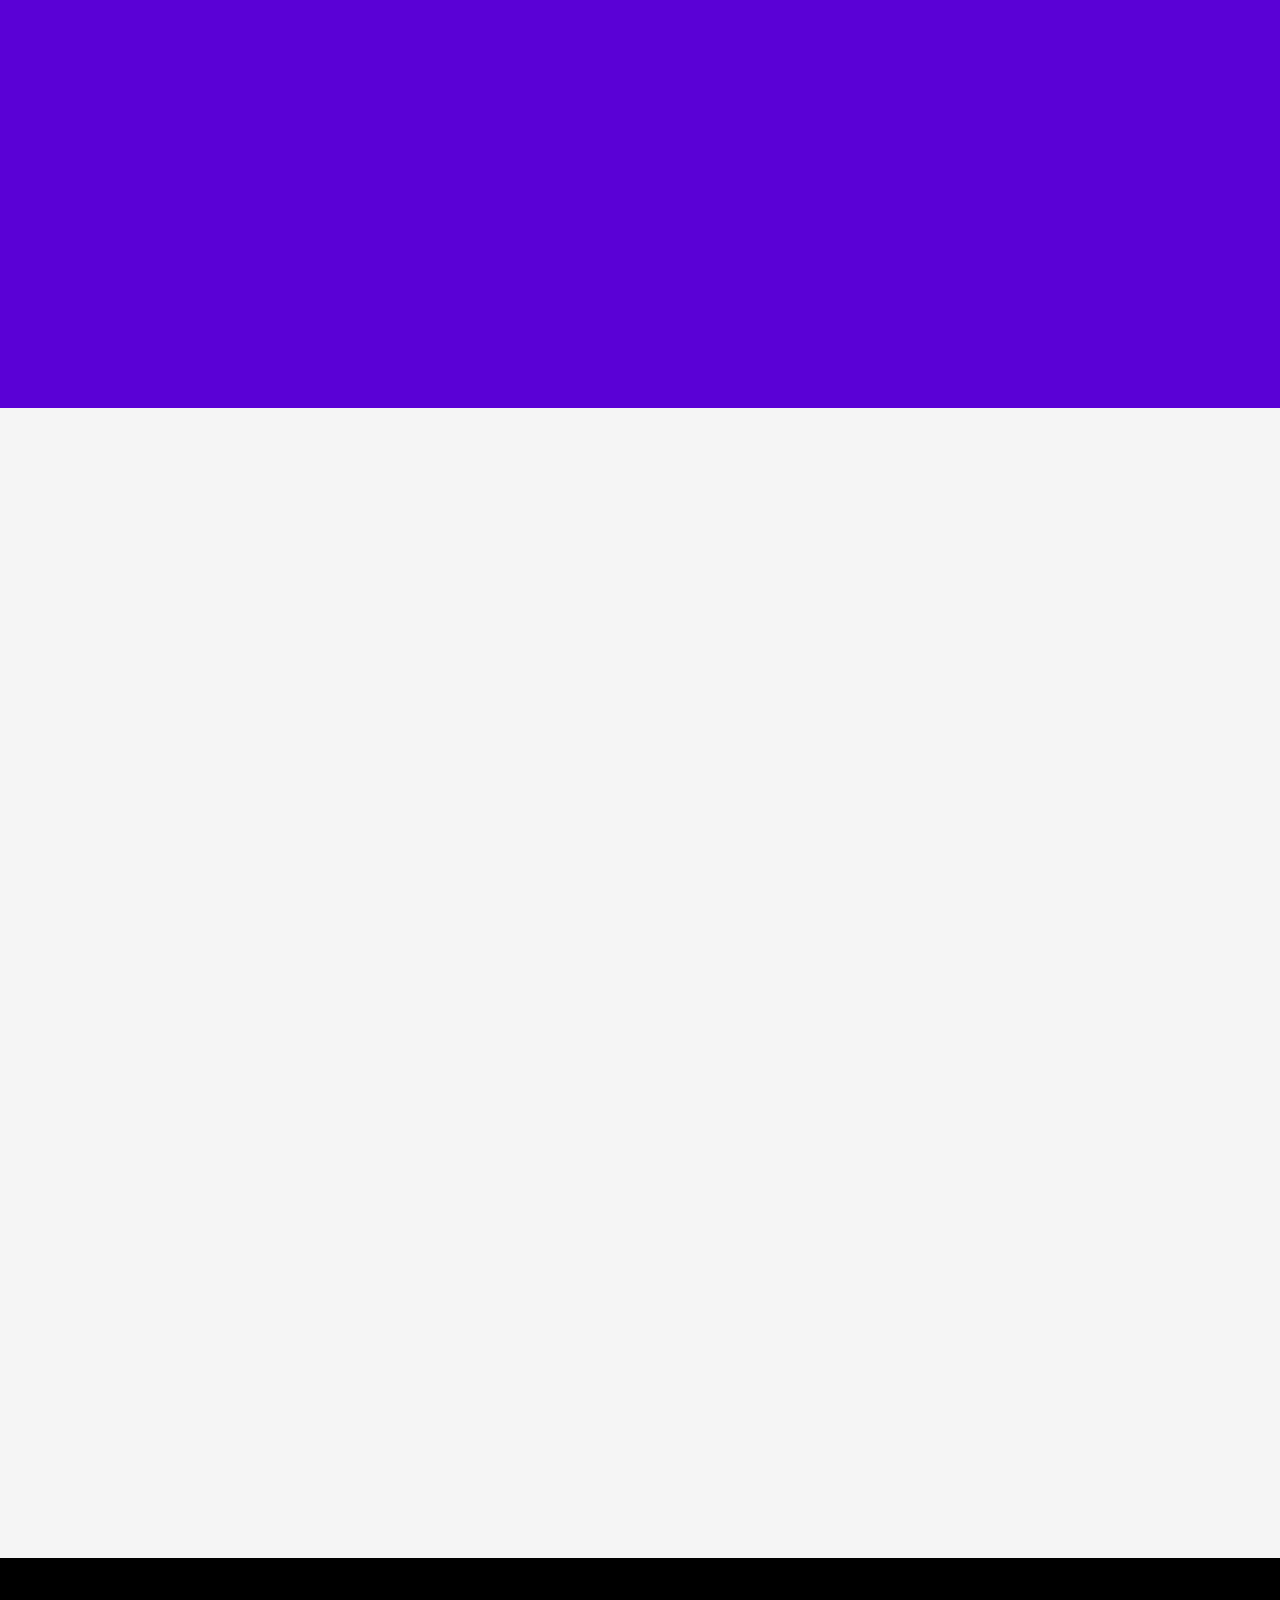
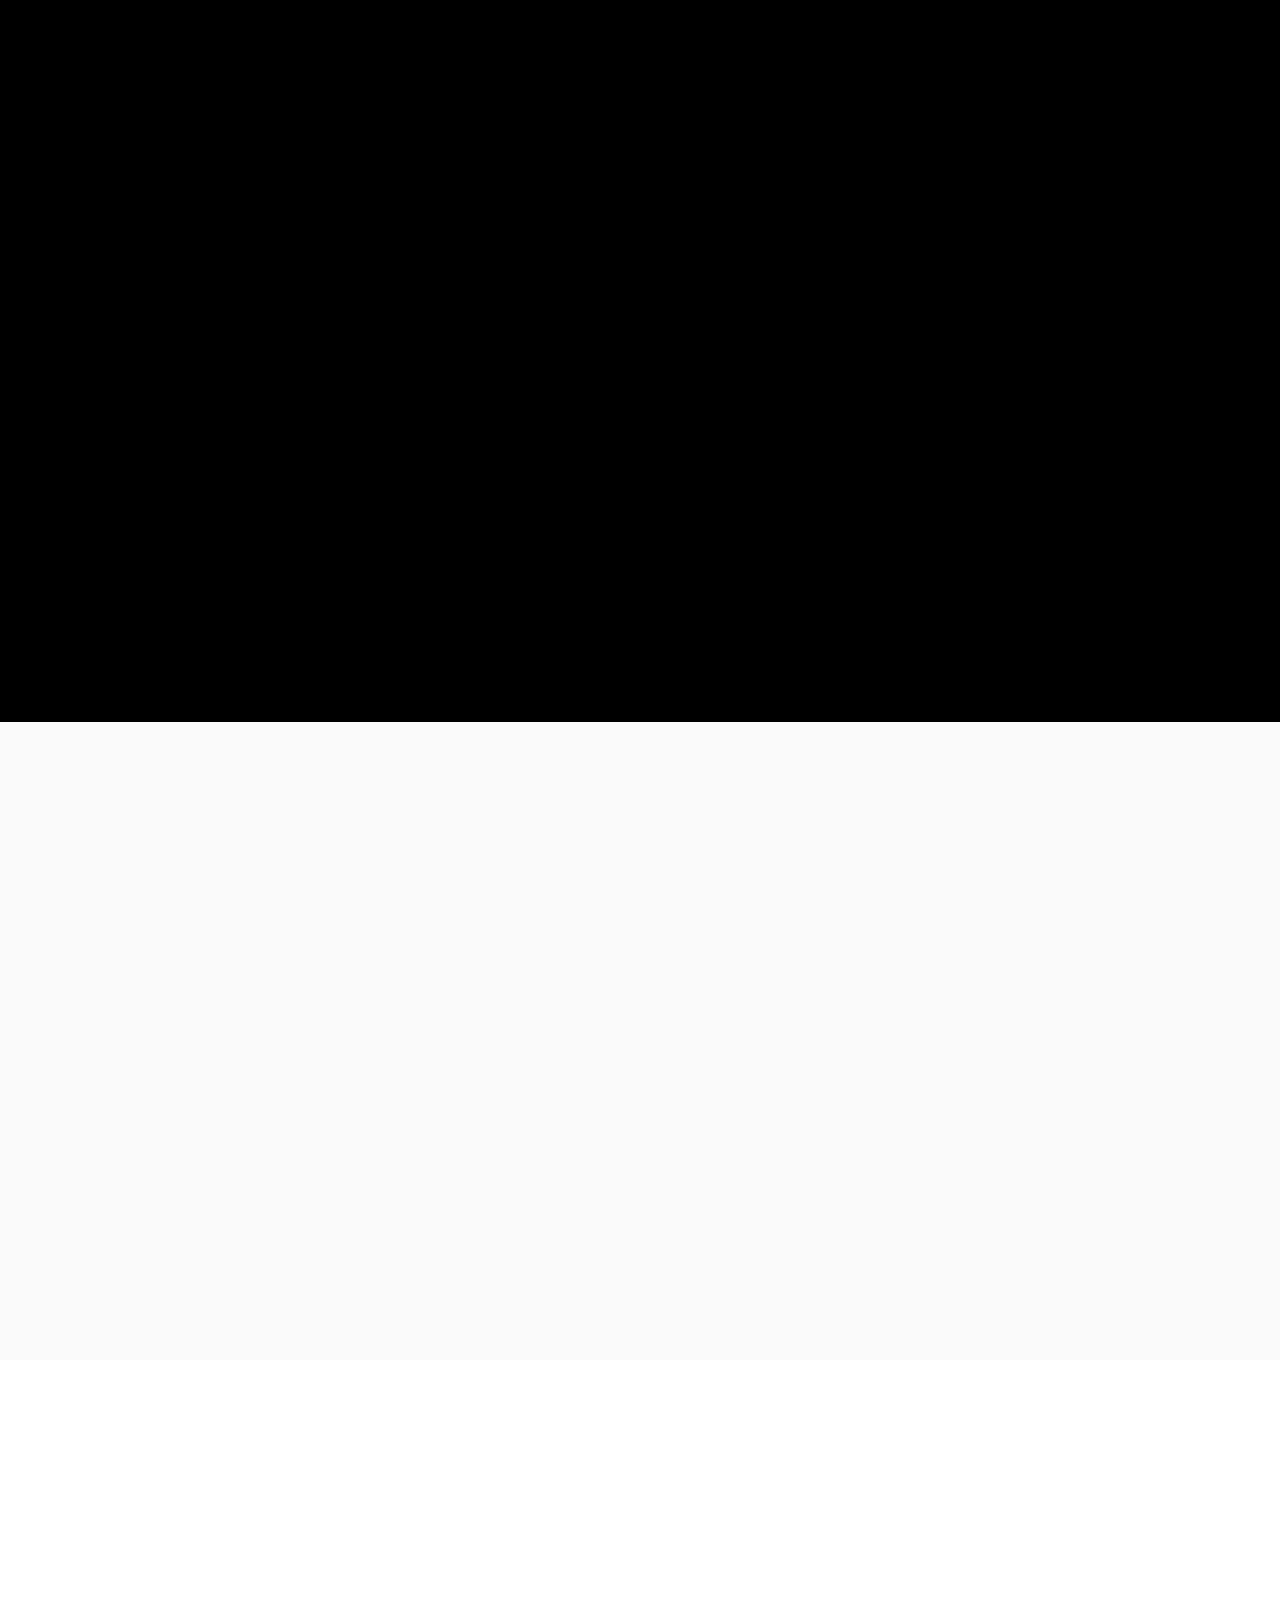
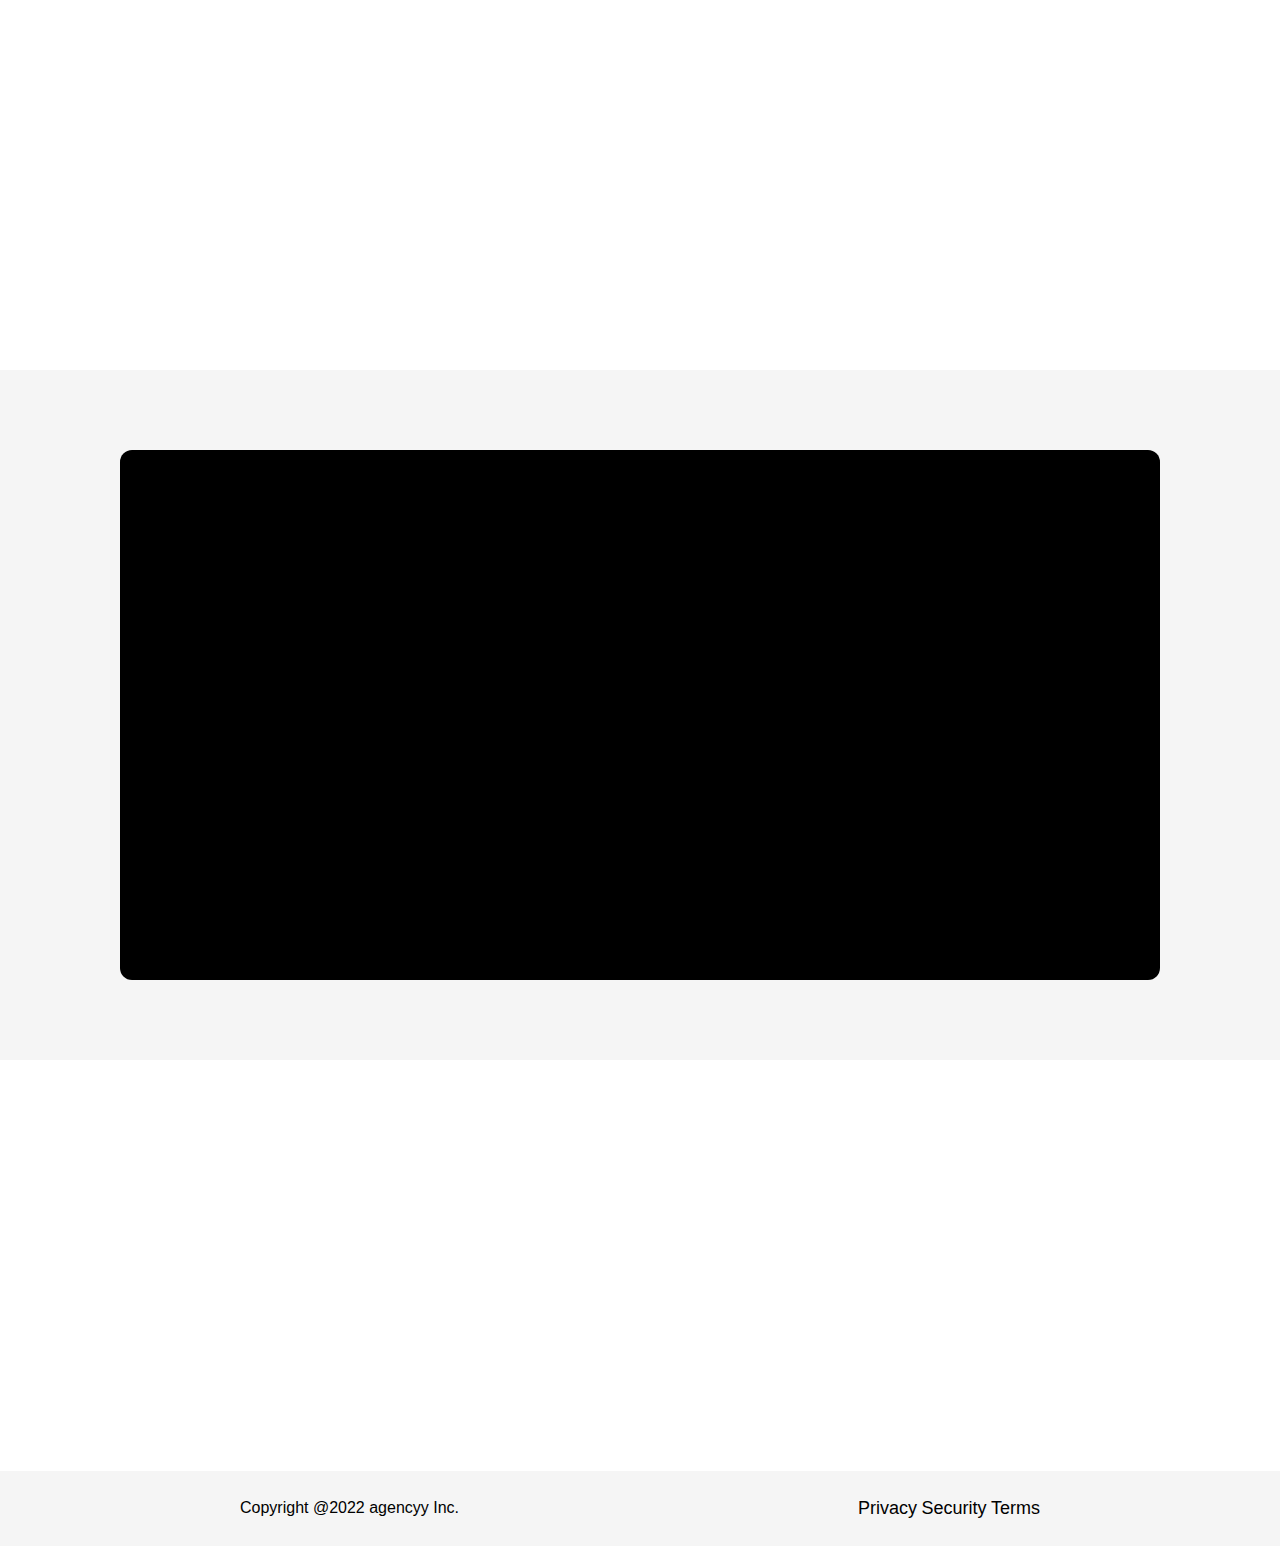
==== commit 30898acb: "update: changed the projects images on the index page and improved the 4K screen viewport design..." ====
--- a/index.html
+++ b/index.html
@@ -5,7 +5,7 @@
   <meta charset="UTF-8">
   <meta http-equiv="X-UA-Compatible" content="IE=edge">
   <meta name="viewport" content="width=device-width, initial-scale=1.0">
-  <title>New J</title>
+  <title>New J Agency</title>
   <link rel="stylesheet" href="./src/styles/index.css">
   <link rel="stylesheet" href="./src/styles/style.css">
   <!-- Importing Animation Library CSS -->
@@ -85,59 +85,63 @@
 
   <!-- SERVICES -->
   <section class="services">
-    <div class="watch_vid absolute">
-      <button>
-        <p>▶️</p>
-      </button>
-    </div>
-    <div class="services_content">
-      <div class="">
-        <div class="services_hd" data-aos="fade-up" data-aos-delay="200">
-          <h3>Services</h3>
-        </div>
-        <div class="services_title" data-aos="fade-up" data-aos-delay="250">
-          <h3>Our Included Services</h3>
-        </div>
-      </div>
-
-      <div class="services_lists">
-        <div class="card" data-aos="fade-up" data-aos-delay="300">
-          <img src="/assets/bx-globe.svg" alt="website icon" loading="lazy">
-          <h3>UI/UX</h3>
-          <p>We provide to design quality & unique services for your product.</p>
-          <!-- <a href="#">Learn more</a> -->
-        </div>
-        <div class="card" data-aos="fade-up" data-aos-delay="400">
-          <img src="/assets/bx-globe.svg" alt="website icon" loading="lazy">
-          <h3>Web Development</h3>
-          <p>We provide to design quality & unique services for your product.</p>
-          <!-- <a href="#">Learn more</a> -->
-        </div>
-        <div class="card" data-aos="fade-up" data-aos-delay="500">
-          <img src="/assets/feathers/smartphone.svg" alt="website icon" loading="lazy">
-          <h3>Mobile Development</h3>
-          <p>We provide to design quality & unique services for your product.</p>
-          <!-- <a href="#">Learn more</a> -->
-        </div>
-        <div class="card" data-aos="fade-up" data-aos-delay="600">
-          <img src="/assets/bx-globe.svg" alt="website icon" loading="lazy">
-          <h3>Social Media Marketing</h3>
-          <p>We provide to design quality & unique services for your product.</p>
-          <!-- <a href="#">Learn more</a> -->
-        </div>
-        <div class="card" data-aos="fade-up" data-aos-delay="700">
-          <img src="/assets/bx-globe.svg" alt="website icon" loading="lazy">
-          <h3>Graphics Design & Branding</h3>
-          <p>We provide to design quality & unique services for your product.</p>
-          <!-- <a href="#">Learn more</a> -->
-        </div>
-        <div class="card" data-aos="fade-up" data-aos-delay="800">
-          <img src="/assets/bx-globe.svg" alt="website icon" loading="lazy">
-          <h3>Softwares & Hardwares</h3>
-          <p>We provide to design quality & unique services for your product.</p>
-          <!-- <a href="#">Learn more</a> -->
-        </div>
-      </div>
+    <div class="inner_services">
+      <div class="watch_vid absolute">
+        <button>
+          <p>▶️</p>
+        </button>
+      </div>
+      <div class="services_content">
+        <div class="">
+          <div class="services_hd" data-aos="fade-up" data-aos-delay="200">
+            <h3>Services</h3>
+          </div>
+          <div class="services_title" data-aos="fade-up" data-aos-delay="250">
+            <h3>Our Included Services</h3>
+          </div>
+        </div>
+
+        <!-- * Services Lists -->
+        <div class="services_lists">
+          <div class="card" data-aos="fade-up" data-aos-delay="300">
+            <img src="/assets/bx-globe.svg" alt="website icon" loading="lazy">
+            <h3>UI/UX Designs</h3>
+            <p>We provide quality designs with respective design files & unique services for your product.</p>
+            <!-- <a href="#">Learn more</a> -->
+            </div>
+            <div class="card" data-aos="fade-up" data-aos-delay="400">
+              <img src="/assets/bx-globe.svg" alt="website icon" loading="lazy">
+              <h3>Web Development</h3>
+            <p>We build stunning websites for your business or products with the best web technologies.</p>
+            <!-- <a href="#">Learn more</a> -->
+            </div>
+            <div class="card" data-aos="fade-up" data-aos-delay="500">
+              <img src="/assets/feathers/smartphone.svg" alt="website icon" loading="lazy">
+              <h3>Mobile Development</h3>
+            <p>We build beautiful mobile applications which drives more clients for your business.</p>
+            <!-- <a href="#">Learn more</a> -->
+            </div>
+            <div class="card" data-aos="fade-up" data-aos-delay="600">
+              <img src="/assets/bx-globe.svg" alt="website icon" loading="lazy">
+              <h3>Social Media Marketing</h3>
+            <p>We provide you with the best social media marketing for your business or product.
+            </p>
+            <!-- <a href="#">Learn more</a> -->
+            </div>
+            <div class="card" data-aos="fade-up" data-aos-delay="700">
+              <img src="/assets/bx-globe.svg" alt="website icon" loading="lazy">
+              <h3>Graphics Design & Branding</h3>
+              <p>We provide to design quality & unique services for your product.</p>
+              <!-- <a href="#">Learn more</a> -->
+            </div>
+            <div class="card" data-aos="fade-up" data-aos-delay="800">
+              <img src="/assets/bx-globe.svg" alt="website icon" loading="lazy">
+              <h3>Softwares & Hardwares</h3>
+              <p>We provide to design quality & unique services for your product.</p>
+              <!-- <a href="#">Learn more</a> -->
+            </div>
+            </div>
+            </div>
     </div>
   </section>
 
@@ -155,11 +159,11 @@
     <div class="projects_lists">
       <div class="project_card" data-aos="fade-up" data-aos-delay="500">
         <div class="img_container">
-          <img src="/assets/Abs_274.jpg" alt="project" loading="lazy">
+          <img src="/assets/projectImgs/restaurant.webp" alt="project" loading="lazy">
         </div>
         <div class="project_details">
-          <h3>Project name</h3>
-          <p>Project Description</p>
+          <h3>Eddies Restaurant</h3>
+          <p>A restaurant website.</p>
           <div class="project_link">
             <a href="#">See project
               <span>
@@ -171,11 +175,11 @@
       </div>
       <div class="project_card" data-aos="fade-up" data-aos-delay="600">
         <div class="img_container">
-          <img src="/assets/City_143.jpg" alt="project" loading="lazy">
+          <img src="/assets/projectImgs/webProject.webp" alt="project" loading="lazy">
         </div>
         <div class="project_details">
-          <h3>Project name</h3>
-          <p>Project Description</p>
+          <h3>Real Estate</h3>
+          <p>A real estate website.</p>
 
           <div class="project_link">
             <a href="#">See project
@@ -188,11 +192,11 @@
       </div>
       <div class="project_card" data-aos="fade-up" data-aos-delay="700">
         <div class="img_container">
-          <img src="/assets/City_3.jpg" alt="project" loading="lazy">
+          <img src="/assets/projectImgs/mobileDesign1.webp" alt="project" loading="lazy">
         </div>
         <div class="project_details">
-          <h3>Project name</h3>
-          <p>Project Description</p>
+          <h3>Mobile Apartment Renting</h3>
+          <p>A mobile application for renting apartments.</p>
 
           <div class="project_link">
             <a href="#">See project
@@ -205,11 +209,11 @@
       </div>
       <div class="project_card" data-aos="fade-up" data-aos-delay="800">
         <div class="img_container">
-          <img src="/assets/City_3.jpg" alt="project" loading="lazy">
+          <img src="/assets/projectImgs/mobileDesign2.webp" alt="project" loading="lazy">
         </div>
         <div class="project_details">
-          <h3>Project name</h3>
-          <p>Project Description</p>
+          <h3>Codefun</h3>
+          <p>An online learning platform for schools.</p>
 
           <div class="project_link">
             <a href="#">See project
@@ -222,11 +226,11 @@
       </div>
       <div class="project_card" data-aos="fade-up" data-aos-delay="900">
         <div class="img_container">
-          <img src="/assets/City_3.jpg" alt="project" loading="lazy">
+          <img src="/assets/projectImgs/designFile.webp" alt="project" loading="lazy">
         </div>
         <div class="project_details">
-          <h3>Project name</h3>
-          <p>Project Description</p>
+          <h3>Shine Online</h3>
+          <p>A school website for assisting students in learning.</p>
 
           <div class="project_link">
             <a href="#">See project
@@ -239,11 +243,11 @@
       </div>
       <div class="project_card" data-aos="fade-up" data-aos-delay="1000">
         <div class="img_container">
-          <img src="/assets/City_3.jpg" alt="project" loading="lazy">
+          <img src="/assets/projectImgs/webProject2.webp" alt="project" loading="lazy">
         </div>
         <div class="project_details">
-          <h3>Project name</h3>
-          <p>Project Description</p>
+          <h3>Tesla Motors</h3>
+          <p>A car manufacturing company website.</p>
 
           <div class="project_link">
             <a href="#">See project
@@ -257,39 +261,44 @@
 
   <!-- WHY US -->
   <section class="why_us">
-    <div class="">
-      <div class="why_us_hd" data-aos="fade-up" data-aos-delay="400">
-        <h3>Why Us</h3>
-      </div>
-      <div class="why_us_title" data-aos="fade-up" data-aos-delay="500">
-        <h3>What makes Us the Best?</h3>
-      </div>
-    </div>
-
-    <div class="why_us_lists">
-      <div class="why_us_card" data-aos="fade-up" data-aos-delay="600">
-        <img src="/assets/bx-desktop.svg" alt="">
-        <h3>Customer Engagement</h3>
-        <p>Lorem ipsum dolor sit amet consectetur adipisicing elit. Quidem quam commodi quo
-          rem.</p>
-      </div>
-      <div class="why_us_card" data-aos="fade-up" data-aos-delay="700">
-        <img src="/assets/bx-desktop.svg" alt="">
-        <h3>24/7 Support</h3>
-        <p>Lorem ipsum dolor sit amet consectetur adipisicing elit. Quidem quam commodi quo? Asperiores illum quis porro
-          rem.</p>
-      </div>
-      <div class="why_us_card" data-aos="fade-up" data-aos-delay="800">
-        <img src="/assets/bx-desktop.svg" alt="">
-        <h3>More Sales</h3>
-        <p>Lorem ipsum dolor sit amet consectetur adipisicing elit. Quidem quam commodi quo? Asperiores illum quis porro
-          rem.</p>
-      </div>
-      <div class="why_us_card" data-aos="fade-up" data-aos-delay="900">
-        <img src="/assets/bx-desktop.svg" alt="">
-        <h3>Customer Feedback</h3>
-        <p>Lorem ipsum dolor sit amet consectetur adipisicing elit. Quidem quam commodi quo? Asperiores illum quis porro
-          rem.</p>
+    <div class="why_us_inner">
+      <div class="">
+        <div class="why_us_hd" data-aos="fade-up" data-aos-delay="400">
+          <h3>Why Us</h3>
+        </div>
+        <div class="why_us_title" data-aos="fade-up" data-aos-delay="500">
+          <h3>What makes Us the Best?</h3>
+        </div>
+      </div>
+
+      <div class="why_us_lists">
+        <div class="why_us_card" data-aos="fade-up" data-aos-delay="600">
+          <img src="/assets/bx-desktop.svg" alt="">
+          <h3>Customer Engagement</h3>
+          <p>Lorem ipsum dolor sit amet consectetur adipisicing elit. Quidem quam commodi quo
+            rem.</p>
+        </div>
+        <div class="why_us_card" data-aos="fade-up" data-aos-delay="700">
+          <img src="/assets/bx-desktop.svg" alt="">
+          <h3>24/7 Support</h3>
+          <p>Lorem ipsum dolor sit amet consectetur adipisicing elit. Quidem quam commodi quo? Asperiores illum quis
+            porro
+            rem.</p>
+          </div>
+          <div class="why_us_card" data-aos="fade-up" data-aos-delay="800">
+            <img src="/assets/bx-desktop.svg" alt="">
+            <h3>More Sales</h3>
+          <p>Lorem ipsum dolor sit amet consectetur adipisicing elit. Quidem quam commodi quo? Asperiores illum quis
+            porro
+            rem.</p>
+          </div>
+          <div class="why_us_card" data-aos="fade-up" data-aos-delay="900">
+            <img src="/assets/bx-desktop.svg" alt="">
+            <h3>Customer Feedback</h3>
+          <p>Lorem ipsum dolor sit amet consectetur adipisicing elit. Quidem quam commodi quo? Asperiores illum quis
+            porro
+            rem.</p>
+        </div>
       </div>
     </div>
   </section>
@@ -403,20 +412,22 @@
 
   <!-- NEWSLETTER SUBSCRIPTION -->
   <section class="news_letter">
-    <div class="bg">
-      <div class="news_letter_content">
-        <p data-aos="fade-up" data-aos-delay="500">Join Our Community</p>
-        <h3 data-aos="fade-up" data-aos-delay="550">Subscribe To Our Newsletter</h3>
-        <p class="txt" data-aos="fade-up" data-aos-delay="600">
-          Lorem ipsum dolor, sit amet consectetur adipisicing elit. Debitis nisi ipsam consectetur cumque corporis
-        </p>
-        <div class="newsletter_form" data-aos="fade-up" data-aos-delay="650">
-          <form autocapitalize="on">
-            <div class="form_group">
-              <input type="email" name="email" id="email" placeholder="Enter your E-mail" required class="newsletter_input">
-            </div>
-            <button type="submit" id="submitBtn">Get Started</button>
-          </form>
+    <div class="news_letter_inner">
+      <div class="bg">
+        <div class="news_letter_content">
+          <p data-aos="fade-up" data-aos-delay="500">Join Our Community</p>
+          <h3 data-aos="fade-up" data-aos-delay="550">Subscribe To Our Newsletter</h3>
+          <p class="txt" data-aos="fade-up" data-aos-delay="600">
+            Join our newsletter subscription to never miss any update or promotion from us.
+            </p>
+            <div class="newsletter_form" data-aos="fade-up" data-aos-delay="650">
+              <form autocapitalize="on">
+                <div class="form_group">
+                <input type="email" name="email" id="email" placeholder="Enter your E-mail" required class="newsletter_input">
+                </div>
+                <button type="submit" id="submitBtn">Get Started</button>
+                </form>
+          </div>
         </div>
       </div>
     </div>
@@ -424,99 +435,98 @@
 
   <!-- FOOTER -->
   <footer>
-    <div class="footer_content">
-      <div class="footer_brand" data-aos="fade-up" data-aos-delay="700">
-        <div class="brand_hd">
-          <a href="index.html">Agencyy</a>
-        </div>
-        <div class="brand_info">
-          <p>Lorem ipsum dolor sit amet consectetur adipisicing elit. Hic architecto a possimus voluptatibus nulla
-            quisquam maxime sed inventore consequatur reiciendis amet nobis odio iure nemo corrupti, perspiciatis
-            voluptates cupiditate et? Obcaecati, modi? Totam, laboriosam maiores!
-          </p>
-        </div>
-      </div>
-
-      <!-- FOOTER LINKS -->
-      <div class="footer_links_wrapper" >
-        <!-- 1ST FOOTER LINKS SECTION -->
-        <div class="footer_links_container" data-aos="fade-up" data-aos-delay="750">
-          <div class="footer_link_hd">
-            <h4>Our Services</h4>
-          </div>
-          <div class="footer_links">
-            <nav>
-              <a href="#">Help Center</a>
-              <a href="#">FAQ</a>
-              <a href="#">Transaction</a>
-              <a href="#">Invention</a>
-            </nav>
-          </div>
-        </div>
-
-
-        <!-- 2ND FOOTER LINKS SECTION -->
-        <div class="footer_links_container" data-aos="fade-up" data-aos-delay="800">
-          <div class="footer_link_hd">
-            <h4>Company</h4>
-          </div>
-          <div class="footer_links">
-            <nav>
-              <a href="about.html">About Us</a>
-              <a href="#">Career</a>
-              <a href="#">Management</a>
-            </nav>
-          </div>
-        </div>
-
-
-        <!-- 3RD FOOTER LINKS SECTION -->
-        <div class="footer_links_container" data-aos="fade-up" data-aos-delay="850">
-          <div class="footer_link_hd">
-            <h4>Contact Information</h4>
-          </div>
-          <div class="footer_links">
-            <p class="email">
-              Email:
-              <a href="mailto:agencyy@agencyy.com" 
-              target="_blank" 
-              rel="no-referral"
-              >agencyy@agencyy.com</a>
+    <div class="footer_inner">
+      <div class="footer_content">
+        <div class="footer_brand" data-aos="fade-up" data-aos-delay="700">
+          <div class="brand_hd">
+            <a href="index.html">Agencyy</a>
+          </div>
+          <div class="brand_info">
+            <p>
+              Lorem ipsum dolor sit amet consectetur adipisicing elit. Hic architecto a possimus voluptatibus nulla
+              quisquam maxime sed inventore consequatur
             </p>
-            <p class="tel">
-              <img src="/assets/bx-mobile.svg" alt="mobile" loading="lazy">
-              <a href="tel:+233551186991" target="_blank">+233 5511 86991</a>
-            </p>
-            <div class="socials">
-              <a href="">
-                <img src="/assets/feathers/facebook.svg" alt="">
-              </a>
-              <a href="">
-                <img src="/assets/feathers/linkedin.svg" alt="">
-              </a>
-              <a href="">
-                <img src="/assets/feathers/twitter.svg" alt="">
-              </a>
-            </div>
-          </div>
-        </div>
-      </div>
-    </div>
-
+            </div>
+            </div>
+
+        <!-- FOOTER LINKS -->
+        <div class="footer_links_wrapper">
+          <!-- 1ST FOOTER LINKS SECTION -->
+          <div class="footer_links_container" data-aos="fade-up" data-aos-delay="750">
+            <div class="footer_link_hd">
+              <h4>Our Services</h4>
+            </div>
+            <div class="footer_links">
+              <nav>
+                <a href="#">Help Center</a>
+                <a href="#">FAQ</a>
+                <a href="#">Transaction</a>
+                <a href="#">Invention</a>
+              </nav>
+            </div>
+          </div>
+
+          <!-- 2ND FOOTER LINKS SECTION -->
+          <div class="footer_links_container" data-aos="fade-up" data-aos-delay="800">
+            <div class="footer_link_hd">
+              <h4>Company</h4>
+            </div>
+            <div class="footer_links">
+              <nav>
+                <a href="about.html">About Us</a>
+                <a href="#">Career</a>
+                <a href="#">Management</a>
+              </nav>
+            </div>
+          </div>
+
+
+          <!-- 3RD FOOTER LINKS SECTION -->
+          <div class="footer_links_container" data-aos="fade-up" data-aos-delay="850">
+            <div class="footer_link_hd">
+              <h4>Contact Information</h4>
+            </div>
+            <div class="footer_links">
+              <p class="email">
+                Email:
+                <a href="mailto:agencyy@agencyy.com" target="_blank" rel="no-referral">agencyy@agencyy.com</a>
+                </p>
+                <p class="tel">
+                  <img src="/assets/bx-mobile.svg" alt="mobile" loading="lazy">
+                  <a href="tel:+233551186991" target="_blank">+233 5511 86991</a>
+                </p>
+                <div class="socials">
+                  <a href="">
+                    <img src="/assets/feathers/facebook.svg" alt="">
+                  </a>
+                  <a href="">
+                    <img src="/assets/feathers/linkedin.svg" alt="">
+                  </a>
+                  <a href="">
+                    <img src="/assets/feathers/twitter.svg" alt="">
+                  </a>
+              </div>
+            </div>
+          </div>
+        </div>
+      </div>
+    </div>
     <!-- SUBFOOTER -->
     <div class="sub_footer">
-      <div class="sub_footer_left">
-        <p>Copyright @2022 agencyy Inc.</p>
-      </div>
-      <div class="sub_footer_right">
-        <a href="">Privacy</a>
-        <a href="">Security</a>
-        <a href="">Terms</a>
+      <div class="inner_sub_footer">
+        <div class="sub_footer_left">
+          <p>Copyright @2022 agencyy Inc.</p>
+        </div>
+        <div class="sub_footer_right">
+          <a href="">Privacy</a>
+          <a href="">Security</a>
+          <a href="">Terms</a>
+        </div>
       </div>
     </div>
   </footer>
 
-
+  <!-- SCRIPTS -->
   <script src="./src/scripts/main.js" type="module"></script>
   <!-- Importing Animation Library JS -->
   <script src="./src/scripts/aos.js"></script>
--- a/src/styles/index.css
+++ b/src/styles/index.css
@@ -1,3 +1,906 @@
+/* LARGE SCREENS */
+@media (max-width: 2560px) {
+  * {
+    background: transparent;
+  }
+
+  body {
+    background: whitesmoke;
+  }
+
+  /* HEADER */
+  .wrapper {
+    width: 100%;
+    display: flex;
+    align-items: center;
+    justify-content: center;
+    top: 0;
+    left: 0;
+    position: sticky;
+    z-index: 9;
+    background: white;
+    box-shadow: 1px 2px 15px rgba(177, 177, 177, 0.271);
+  }
+
+  header {
+    width: 100%;
+    display: flex;
+    align-items: center;
+    justify-content: space-around;
+    height: 75px;
+    background-color: white;
+    max-width: var(--desktop-screens);
+    margin: 0 auto;
+  }
+
+  .brand a {
+    font-size: var(--title-sm-txt);
+    font-weight: 550;
+    color: black;
+  }
+
+  nav {
+    display: flex;
+    align-items: center;
+    justify-content: center;
+    gap: 40px;
+  }
+
+  nav a {
+    color: black;
+    font-size: var(--body-sm-txt);
+    transition: all 0.25s linear;
+    font-weight: 500;
+  }
+
+  nav a:hover {
+    color: var(--lime-green);
+  }
+
+  .mobile_menu {
+    display: none;
+  }
+
+  .get_started a {
+    padding: 11px 15px;
+    background: transparent;
+    font-size: var(--body-sm-txt);
+    border-radius: 25px;
+    transition: all 0.25s ease;
+    color: black;
+    outline: 1px solid rgb(103, 103, 103);
+    outline-offset: 2px;
+  }
+
+  .get_started a:hover {
+    background: var(--lime-green);
+    color: var(--main-indigo);
+    outline: 1px solid var(--lime-green);
+    outline-offset: 2px;
+  }
+
+  .menu_toggler {
+    display: none;
+  }
+
+  /* BANER */
+  .banner {
+    width: 100%;
+    height: calc(100vh - 30vh);
+    background-color: whitesmoke;
+    display: flex;
+    align-items: center;
+    justify-content: space-around;
+    flex-direction: column;
+    gap: 20px;
+  }
+
+  .banner .banner_txt {
+    padding: 30px;
+    display: flex;
+    align-items: center;
+    justify-content: center;
+    flex-direction: column;
+    gap: 25px;
+    width: 850px;
+    text-align: center;
+  }
+
+  .banner_txt h2 {
+    font-size: 70px;
+    text-transform: capitalize;
+  }
+
+  .banner_txt p {
+    font-size: 18px;
+    color: rgb(75, 75, 75);
+  }
+
+  .banner_txt a {
+    border-radius: 35px;
+    padding: 15px 25px;
+    background-color: var(--lime-green);
+    outline: 1px solid var(--lime-green);
+    outline-offset: 3px;
+    color: black;
+    font-size: 18px;
+    transition: transform 0.25s linear;
+  }
+
+  .banner_txt a:hover {
+    transform: scale(1.01);
+    outline: 2px solid var(--lime-green);
+    outline-offset: 4px;
+    box-shadow: 1px 1px 13px rgba(0, 0, 0, 0.126);
+  }
+
+  .banner_count {
+    width: 100%;
+    display: flex;
+    align-items: center;
+    justify-content: space-evenly;
+  }
+
+  .banner_count_holder {
+    width: 100%;
+    display: flex;
+    align-items: center;
+    justify-content: center;
+    gap: 100px;
+  }
+
+  .banner_count_holder .count {
+    display: flex;
+    align-items: center;
+    justify-content: center;
+    flex-direction: column;
+    gap: 15px;
+  }
+
+  .count h3 {
+    font-size: 45px;
+    font-weight: 550;
+  }
+
+  .count p {
+    font-size: 18px;
+    color: rgb(43, 43, 43);
+  }
+
+  /* SERVICES */
+  .services {
+    display: flex;
+    align-items: center;
+    justify-content: space-between;
+    flex-direction: column;
+    /* position: relative; */
+    background-color: rgb(90, 1, 214);
+    width: 100%;
+    /* max-width: var(--laptop-screens); */
+    /* margin: 0 auto; */
+  }
+
+  .inner_services {
+    display: flex;
+    align-items: center;
+    justify-content: space-between;
+    flex-direction: column;
+    position: relative;
+    background-color: rgb(90, 1, 214);
+    width: 100%;
+    max-width: var(--laptop-screens);
+    margin: 0 auto;
+  }
+
+  .watch_vid {
+    position: absolute;
+    top: -60px;
+    border-radius: 50%;
+    background-color: rgb(90, 1, 214);
+    padding: 20px;
+  }
+
+  .absolute button {
+    background-color: var(--lime-green);
+    padding: 20px;
+    border-radius: 50%;
+    border: 0;
+  }
+
+  .absolute button p {
+    font-size: 30px;
+    border-radius: 50%;
+    padding: 10px;
+    display: flex;
+    align-items: center;
+    justify-content: center;
+  }
+
+  .services_content {
+    width: 100%;
+    display: flex;
+    align-items: flex-start;
+    justify-content: flex-start;
+    flex-direction: column;
+    gap: 50px;
+    padding: 130px 120px 80px 120px;
+  }
+
+  :is(.services_hd h3, .projects_hd h3, .why_us_hd h3, .testimonials_hd h3) {
+    font-size: 20px;
+    color: whitesmoke;
+    font-weight: 500;
+    margin-bottom: 10px;
+  }
+
+  :is(.services_title, .projects_title, .why_us_title, .testimonials_title) {
+    width: 260px;
+  }
+
+  :is(
+      .services_title h3,
+      .projects_title h3,
+      .why_us_title h3,
+      .testimonials_title h3
+    ) {
+    font-size: 40px;
+    color: white;
+    text-transform: capitalize;
+  }
+
+  .services_lists {
+    width: 100%;
+    display: grid;
+    grid-template-columns: repeat(3, 1fr);
+    gap: 25px;
+  }
+
+  .services_lists .card {
+    width: 350px;
+    border: 1px solid rgba(177, 177, 177, 0.376);
+    padding: 50px 30px;
+    display: flex;
+    align-items: flex-start;
+    justify-content: space-between;
+    flex-direction: column;
+    gap: 20px;
+    border-radius: 10px;
+    transition: transform 0.35s linear;
+  }
+
+  :is(.card) img {
+    border-radius: 50%;
+    padding: 20px;
+    background-color: rgb(117, 35, 231);
+    height: 70px;
+    width: 70px;
+  }
+
+  :is(.card):hover img {
+    filter: invert();
+  }
+
+  .card h3 {
+    font-size: 30px;
+    color: white;
+  }
+
+  .card p {
+    font-size: 18px;
+    color: whitesmoke;
+    font-weight: 400;
+    line-height: 1.3;
+    width: 250px;
+  }
+
+  .card a {
+    color: whitesmoke;
+    text-decoration: underline;
+    font-size: 18px;
+  }
+
+  :is(.card):hover {
+    background-color: rgba(248, 248, 248, 0.986);
+    transform: scale(1.02);
+  }
+
+  :is(.card:hover h3, .card:hover p, .card:hover a) {
+    color: black;
+  }
+
+  /* PROJECTS */
+  .projects {
+    width: 100%;
+    padding: 100px 120px;
+    max-width: var(--desktop-screens);
+    margin: 0 auto;
+    display: flex;
+    align-items: flex-start;
+    justify-content: flex-start;
+    flex-direction: column;
+    gap: 40px;
+    background-color: whitesmoke;
+  }
+
+  .projects_hd h3,
+  .projects_title h3 {
+    color: black;
+  }
+
+  .projects_lists {
+    display: grid;
+    grid-template-columns: repeat(3, 1fr);
+    gap: 25px;
+  }
+
+  .project_card {
+    width: 350px;
+    display: flex;
+    align-items: flex-start;
+    justify-content: flex-start;
+    flex-direction: column;
+    gap: 15px;
+    transition: transform 0.2s ease;
+  }
+
+  .project_card:hover {
+    transform: scale(1.02);
+  }
+
+  .img_container {
+    width: 100%;
+    height: 280px;
+    /* border: 7px solid white; */
+    box-shadow: 2px 2px 13px rgba(227, 227, 227, 0.65);
+    overflow: hidden;
+    border-radius: 25px;
+    transition: all 0.35 linear;
+  }
+
+  .img_container img {
+    height: 100%;
+    width: 100%;
+    object-fit: cover;
+  }
+
+  .project_details {
+    width: 100%;
+    display: flex;
+    align-items: flex-start;
+    justify-content: flex-start;
+    flex-direction: column;
+    gap: 10px;
+  }
+
+  .project_details p {
+    font-size: 15px;
+  }
+
+  .project_details .project_link a {
+    color: black;
+    font-size: 16px;
+    top: 0;
+    display: flex;
+    align-items: center;
+    justify-content: center;
+    gap: 15px;
+  }
+
+  .project_link a img {
+    height: 20px;
+    width: 20px;
+  }
+
+  /* WHY US */
+  .why_us {
+    display: flex;
+    align-items: flex-start;
+    justify-content: flex-start;
+    flex-direction: column;
+    background-color: black;
+    width: 100%;
+  }
+
+  .why_us_inner {
+    display: flex;
+    align-items: flex-start;
+    justify-content: flex-start;
+    flex-direction: column;
+    background-color: black;
+    width: 100%;
+    max-width: var(--desktop-screens);
+    margin: 0 auto;
+    padding: 80px 120px;
+    gap: 50px;
+  }
+
+  .why_us_lists {
+    width: 100%;
+    display: grid;
+    grid-template-columns: repeat(4, 1fr);
+    gap: 10px;
+  }
+
+  .why_us_card {
+    width: 270px;
+    border: 1px solid rgba(39, 39, 39, 0.5);
+    padding: 35px 20px 30px 20px;
+    border-radius: 10px;
+    color: white;
+    display: flex;
+    align-items: flex-start;
+    justify-content: flex-start;
+    flex-direction: column;
+    gap: 20px;
+    transition: all 0.8s ease;
+  }
+
+  .why_us_card:hover {
+    border: 1px solid rgba(157, 157, 157, 0.694);
+  }
+
+  .why_us_card img {
+    filter: invert();
+  }
+
+  .why_us_card h3 {
+    font-size: 24px;
+  }
+
+  .why_us_card p {
+    font-size: 16px;
+    line-height: 1.3;
+    color: rgb(216, 216, 216);
+  }
+
+  /* TESTIMONIALS */
+  .testimonials {
+    width: 100%;
+    max-width: var(--desktop-screens);
+    margin: 0 auto;
+    padding: 80px 120px;
+    background: rgba(245, 245, 245, 0.476);
+    display: flex;
+    align-items: flex-start;
+    justify-content: flex-start;
+    flex-direction: column;
+    gap: 50px;
+  }
+
+  .testimonials_title h3,
+  .testimonials_hd h3 {
+    color: black;
+  }
+
+  .testimonials_container {
+    width: 100%;
+    display: grid;
+    grid-template-columns: repeat(3, 1fr);
+    gap: 15px;
+  }
+
+  .testimony {
+    width: 100%;
+    /* box-shadow: 1px 2px 15px rgba(79, 79, 79, 0.192); */
+    background-color: rgb(255, 255, 255);
+    padding: 40px 30px;
+    border-radius: 10px;
+    display: flex;
+    align-items: center;
+    justify-content: center;
+    flex-direction: column;
+    gap: 20px;
+    transition: transform 0.25s ease;
+  }
+
+  .testimony:hover {
+    transform: scale(1.02);
+    box-shadow: 1px 2px 15px rgba(214, 214, 214, 0.376);
+  }
+
+  .client_profile {
+    height: 70px;
+    width: 70px;
+    border-radius: 50%;
+    padding: 15px;
+    background-color: rgba(227, 227, 227, 0.427);
+    display: flex;
+    align-items: center;
+    justify-content: center;
+  }
+
+  .client_profile img {
+    height: 100%;
+    width: 100%;
+    object-fit: cover;
+  }
+
+  .testimony_txt {
+    text-align: center;
+    height: calc(3 * 24px); /* <= restricting to 4 lines*/
+    overflow: hidden;
+    position: relative;
+    line-height: 1.4;
+  }
+
+  .testimony_txt::after {
+    content: "";
+    position: absolute;
+    bottom: 0;
+    left: 0;
+    height: 24px;
+    width: 100%;
+
+    background: linear-gradient(to right, transparent, white);
+  }
+
+  .testimony_client {
+    display: flex;
+    align-items: center;
+    justify-content: center;
+    flex-direction: column;
+    text-align: center;
+    gap: 6px;
+  }
+
+  .testimony_client .client {
+    font-size: 18px;
+  }
+
+  .testimony_client .role {
+    font-size: 14px;
+    color: rgb(69, 69, 69);
+  }
+
+  /* CONTACT US */
+  .contact_us {
+    width: 100%;
+    max-width: var(--desktop-screens);
+    margin: 0 auto;
+    padding: 80px 120px;
+    display: flex;
+    align-items: flex-start;
+    justify-content: space-between;
+    gap: 80px;
+  }
+
+  .contact_us_img_container {
+    width: 50%;
+    height: 450px;
+    overflow: hidden;
+    border-radius: 7px;
+    box-shadow: 1px 2px 15px rgba(177, 177, 177, 0.376);
+  }
+
+  .contact_us_img_container img {
+    height: 100%;
+    width: 100%;
+  }
+
+  .contact_us_form {
+    width: 50%;
+  }
+
+  .contact_us_form {
+    width: 50%;
+    height: 100%;
+    padding: 20px 0;
+  }
+
+  .contact_us_form .form_hd,
+  .contact_us_form .form_title {
+    margin-bottom: 10px;
+  }
+
+  .contact_us_form .form_hd h3 {
+    font-size: 20px;
+    font-weight: 500;
+  }
+
+  .form_title h2 {
+    width: 350px;
+    font-size: 40px;
+    text-transform: capitalize;
+  }
+
+  .contact_info {
+    width: 100%;
+    margin: 20px 0;
+    display: flex;
+    align-items: flex-start;
+    justify-content: flex-start;
+    gap: 50px;
+  }
+
+  :is(.phone, .mail) {
+    display: flex;
+    align-items: flex-start;
+    justify-content: flex-start;
+    flex-direction: column;
+    gap: 20px;
+  }
+
+  :is(.phone_img, .mail_img) {
+    background-color: black;
+    padding: 10px;
+    border-radius: 7px;
+    display: flex;
+    align-items: center;
+    justify-content: center;
+  }
+
+  :is(.phone_img, .mail_img) img {
+    filter: invert();
+    height: 20px;
+    width: 20px;
+  }
+
+  :is(.phone_details, .mail_details) {
+    display: flex;
+    align-items: flex-start;
+    justify-content: flex-start;
+    flex-direction: column;
+  }
+
+  :is(.phone_details, .mail_details) h4 {
+    margin-bottom: 8px;
+    font-size: 19px;
+  }
+
+  :is(.phone_details, .mail_details) p,
+  a {
+    line-height: 1.5;
+    font-size: 18px;
+    color: black;
+  }
+
+  :is(.phone_details, .mail_details) a:hover {
+    text-decoration: underline;
+  }
+
+  .contact_us_link {
+    margin-top: 40px;
+  }
+
+  .contact_us_link a {
+    padding: 20px 35px;
+    background-color: var(--lime-green);
+    color: black;
+    border-radius: 35px;
+    font-size: 18px;
+    outline-offset: 2px;
+  }
+
+  .contact_us_link a:hover {
+    outline: 2px solid var(--lime-green);
+    outline-offset: 2px;
+  }
+
+  /* NEWSLETTER */
+  .news_letter {
+    width: 100%;
+    padding: 80px 120px;
+    background-color: black;
+  }
+
+  .bg {
+    width: 100%;
+    background-color: black;
+    padding: 80px;
+    border-radius: 12px;
+  }
+
+  .news_letter_inner {
+    max-width: var(--desktop-screens);
+    width: 100%;
+    background-color: black;
+    padding: 80px;
+    border-radius: 12px;
+    margin: 0 auto;
+  }
+
+  .news_letter_content {
+    display: flex;
+    align-items: center;
+    justify-content: center;
+    flex-direction: column;
+    gap: 20px;
+    color: white;
+  }
+
+  .news_letter_content p {
+    font-size: 16px;
+  }
+
+  .news_letter_content h3 {
+    font-size: 30px;
+  }
+
+  .news_letter_content .txt {
+    width: 500px;
+    text-align: center;
+    line-height: 1.5;
+    font-size: 16px;
+    color: rgb(197, 197, 197);
+  }
+
+  .newsletter_form {
+    width: 500px;
+    border: 1px solid rgba(128, 128, 128, 0.479);
+    display: flex;
+    align-items: center;
+    justify-content: center;
+    border-radius: 25px;
+  }
+
+  .newsletter_form form {
+    width: 100%;
+    display: flex;
+    align-items: center;
+    justify-content: center;
+    gap: 5px;
+  }
+
+  .newsletter_form form .form_group {
+    flex: 1;
+  }
+
+  .form_group .newsletter_input {
+    padding: 13px 20px;
+    width: 100%;
+    border: 0;
+    outline: 0;
+    color: rgb(191, 191, 191);
+    font-size: 16px;
+    border-radius: 25px;
+  }
+
+  .newsletter_form form button {
+    background-color: var(--lime-green);
+    padding: 13px 25px;
+    border-radius: 25px;
+    font-size: 16px;
+    cursor: pointer;
+  }
+
+  /* FOOTER */
+  footer {
+    width: 100%;
+    background-color: #fff;
+    margin-top: 0;
+  }
+
+  .footer_inner {
+    max-width: var(--desktop-screens);
+    margin: 0 auto;
+  }
+
+  .footer_content {
+    width: 100%;
+    padding: 40px 120px;
+    display: flex;
+    gap: 20px;
+    margin-top: 40px;
+  }
+
+  .footer_brand {
+    width: 40%;
+    max-width: 50%;
+    display: flex;
+    align-items: flex-start;
+    justify-content: flex-start;
+    flex-direction: column;
+    gap: 20px;
+  }
+
+  .brand_hd a {
+    font-size: var(--title-sm-txt);
+    font-weight: 550;
+  }
+
+  .brand_info {
+    width: 370px;
+    line-height: 1.5;
+  }
+
+  .footer_links_wrapper {
+    width: 60%;
+    display: flex;
+    align-items: flex-start;
+    justify-content: space-between;
+    gap: 20px;
+    flex: 1;
+  }
+
+  .footer_links_container {
+    width: 100%;
+    display: flex;
+    align-items: flex-start;
+    justify-content: flex-start;
+    flex-direction: column;
+    gap: 20px;
+  }
+
+  .footer_link_hd h4 {
+    font-size: var(--body-md-txt);
+  }
+
+  .footer_links nav {
+    width: 100%;
+    display: flex;
+    align-items: flex-start;
+    justify-content: flex-start;
+    flex-direction: column;
+    gap: 12px;
+    line-height: 1.3;
+    height: 250px;
+  }
+
+  .footer_link_hd nav a,
+  .footer_link_hd nav p {
+    font-size: var(--body-sm-txt);
+  }
+
+  .footer_links p a {
+    font-size: var(--body-sm-txt);
+  }
+
+  .footer_links .socials {
+    display: flex;
+    align-items: center;
+    justify-content: flex-start;
+    gap: 10px;
+  }
+
+  .footer_links {
+    width: 100%;
+    display: flex;
+    align-items: flex-start;
+    justify-content: flex-start;
+    flex-direction: column;
+    gap: 10px;
+  }
+
+  .footer_links .tel {
+    display: flex;
+    align-items: flex-start;
+    justify-content: flex-start;
+  }
+
+  .socials a {
+    padding: 10px;
+    background: black;
+    border-radius: 50%;
+    display: flex;
+    align-items: center;
+    justify-content: center;
+  }
+
+  .socials a img {
+    filter: invert(1);
+    height: 20px;
+    width: 20px;
+  }
+
+  .sub_footer {
+    width: 100%;
+    display: flex;
+    align-items: center;
+    justify-content: center;
+    background-color: whitesmoke;
+  }
+
+  .inner_sub_footer {
+    width: 100%;
+    display: flex;
+    align-items: center;
+    justify-content: space-between;
+    padding: 12px 120px;
+    max-width: var(--desktop-screens);
+    margin: 0 auto;
+  }
+}
+
 /* DESKTOPS */
 @media (max-width: 1440px) {
   * {
@@ -225,8 +1128,12 @@
     width: 260px;
   }
 
-  :is(.services_title h3, .projects_title h3, .why_us_title
-      h3, .testimonials_title h3) {
+  :is(
+      .services_title h3,
+      .projects_title h3,
+      .why_us_title h3,
+      .testimonials_title h3
+    ) {
     font-size: 40px;
     color: white;
     text-transform: capitalize;
@@ -324,7 +1231,7 @@
     justify-content: flex-start;
     flex-direction: column;
     gap: 15px;
-    transition: transform 0.2s linear;
+    transition: transform 0.2s ease;
   }
 
   .project_card:hover {
@@ -334,7 +1241,8 @@
   .img_container {
     width: 100%;
     height: 280px;
-    border: 7px solid white;
+    /* border: 7px solid white; */
+    box-shadow: 2px 2px 13px rgba(227, 227, 227, 0.65);
     overflow: hidden;
     border-radius: 25px;
     transition: all 0.35 linear;
@@ -397,8 +1305,8 @@
 
   .why_us_card {
     width: 270px;
-    border: 1px solid rgb(107, 107, 107);
-    padding: 50px 15px 30px 15px;
+    border: 1px solid rgba(39, 39, 39, 0.5);
+    padding: 35px 20px 30px 20px;
     border-radius: 10px;
     color: white;
     display: flex;
@@ -406,6 +1314,11 @@
     justify-content: flex-start;
     flex-direction: column;
     gap: 20px;
+    transition: all 0.8s ease;
+  }
+
+  .why_us_card:hover {
+    border: 1px solid rgba(157, 157, 157, 0.694);
   }
 
   .why_us_card img {
@@ -680,7 +1593,8 @@
     width: 500px;
     text-align: center;
     line-height: 1.5;
-    font-size: 15px;
+    font-size: 16px;
+    color: rgb(197, 197, 197);
   }
 
   .newsletter_form {
@@ -722,7 +1636,6 @@
     cursor: pointer;
   }
 
-
   /* FOOTER */
   footer {
     width: 100%;
@@ -795,13 +1708,13 @@
     font-size: var(--body-sm-txt);
   }
 
-  .footer_links p a{
+  .footer_links p a {
     font-size: var(--body-sm-txt);
   }
 
   .footer_links .socials {
     display: flex;
-    align-items:center;
+    align-items: center;
     justify-content: flex-start;
     gap: 10px;
   }
@@ -836,8 +1749,6 @@
     width: 20px;
   }
 
-
-
   .sub_footer {
     width: 100%;
     display: flex;
@@ -848,10 +1759,14 @@
   }
 }
 
-/* TABLETS */
-@media (max-width: 768px) {
+/* LAPTOPS */
+@media (max-width: 1024px) {
+  * {
+    background: transparent;
+  }
+
   body {
-    background-color: yellow;
+    background: transparent;
   }
 
   /* HEADER */
@@ -864,6 +1779,856 @@
     left: 0;
     position: sticky;
     z-index: 9;
+    background: transparent;
+  }
+
+  header {
+    width: 100%;
+    display: flex;
+    align-items: center;
+    justify-content: space-around;
+    height: 75px;
+    background-color: white;
+    max-width: var(--desktop-screens);
+    margin: 0 auto;
+    box-shadow: 1px 2px 15px rgba(177, 177, 177, 0.271);
+  }
+
+  .brand a {
+    font-size: var(--title-sm-txt);
+    font-weight: 550;
+    color: black;
+  }
+
+  nav {
+    display: flex;
+    align-items: center;
+    justify-content: center;
+    gap: 40px;
+  }
+
+  nav a {
+    color: black;
+    font-size: var(--body-sm-txt);
+    transition: all 0.25s linear;
+    font-weight: 500;
+  }
+
+  nav a:hover {
+    color: var(--lime-green);
+  }
+
+  .mobile_menu {
+    display: none;
+  }
+
+  .get_started a {
+    padding: 11px 15px;
+    background: transparent;
+    font-size: var(--body-sm-txt);
+    border-radius: 25px;
+    transition: all 0.25s ease;
+    color: black;
+    outline: 1px solid rgb(103, 103, 103);
+    outline-offset: 2px;
+  }
+
+  .get_started a:hover {
+    background: var(--lime-green);
+    color: var(--main-indigo);
+    outline: 1px solid var(--lime-green);
+    outline-offset: 2px;
+  }
+
+  .menu_toggler {
+    display: none;
+  }
+
+  /* BANER */
+  .banner {
+    width: 100%;
+    height: calc(100vh - 75px);
+    background-color: whitesmoke;
+    display: flex;
+    align-items: center;
+    justify-content: space-around;
+    flex-direction: column;
+    gap: 20px;
+  }
+
+  .banner .banner_txt {
+    padding: 30px;
+    display: flex;
+    align-items: center;
+    justify-content: center;
+    flex-direction: column;
+    gap: 25px;
+    width: 850px;
+    text-align: center;
+  }
+
+  .banner_txt h2 {
+    font-size: 70px;
+    text-transform: capitalize;
+  }
+
+  .banner_txt p {
+    font-size: 18px;
+    color: rgb(75, 75, 75);
+  }
+
+  .banner_txt a {
+    border-radius: 35px;
+    padding: 15px 25px;
+    background-color: var(--lime-green);
+    outline: 1px solid var(--lime-green);
+    outline-offset: 3px;
+    color: black;
+    font-size: 18px;
+    transition: transform 0.25s linear;
+  }
+
+  .banner_txt a:hover {
+    transform: scale(1.01);
+    outline: 2px solid var(--lime-green);
+    outline-offset: 4px;
+    box-shadow: 1px 1px 13px rgba(0, 0, 0, 0.126);
+  }
+
+  .banner_count {
+    width: 100%;
+    display: flex;
+    align-items: center;
+    justify-content: space-evenly;
+  }
+
+  .banner_count_holder {
+    width: 100%;
+    display: flex;
+    align-items: center;
+    justify-content: center;
+    gap: 100px;
+  }
+
+  .banner_count_holder .count {
+    display: flex;
+    align-items: center;
+    justify-content: center;
+    flex-direction: column;
+    gap: 15px;
+  }
+
+  .count h3 {
+    font-size: 45px;
+    font-weight: 550;
+  }
+
+  .count p {
+    font-size: 18px;
+    color: rgb(43, 43, 43);
+  }
+
+  /* SERVICES */
+  .services {
+    display: flex;
+    align-items: center;
+    justify-content: space-between;
+    flex-direction: column;
+    position: relative;
+    background-color: rgb(90, 1, 214);
+    width: 100%;
+    max-width: var(--desktop-screens);
+    margin: 0 auto;
+  }
+
+  .watch_vid {
+    position: absolute;
+    top: -60px;
+    border-radius: 50%;
+    background-color: rgb(90, 1, 214);
+    padding: 20px;
+  }
+
+  .absolute button {
+    background-color: var(--lime-green);
+    padding: 20px;
+    border-radius: 50%;
+    border: 0;
+  }
+
+  .absolute button p {
+    font-size: 30px;
+    border-radius: 50%;
+    padding: 10px;
+    display: flex;
+    align-items: center;
+    justify-content: center;
+  }
+
+  .services_content {
+    width: 100%;
+    display: flex;
+    align-items: flex-start;
+    justify-content: flex-start;
+    flex-direction: column;
+    gap: 50px;
+    padding: 130px 120px 80px 120px;
+  }
+
+  :is(.services_hd h3, .projects_hd h3, .why_us_hd h3, .testimonials_hd h3) {
+    font-size: 20px;
+    color: whitesmoke;
+    font-weight: 500;
+    margin-bottom: 10px;
+  }
+
+  :is(.services_title, .projects_title, .why_us_title, .testimonials_title) {
+    width: 260px;
+  }
+
+  :is(
+      .services_title h3,
+      .projects_title h3,
+      .why_us_title h3,
+      .testimonials_title h3
+    ) {
+    font-size: 40px;
+    color: white;
+    text-transform: capitalize;
+  }
+
+  .services_lists {
+    width: 100%;
+    display: grid;
+    grid-template-columns: repeat(3, 1fr);
+    gap: 25px;
+  }
+
+  .services_lists .card {
+    width: 350px;
+    border: 1px solid rgba(177, 177, 177, 0.376);
+    padding: 50px 30px;
+    display: flex;
+    align-items: flex-start;
+    justify-content: space-between;
+    flex-direction: column;
+    gap: 20px;
+    border-radius: 10px;
+    transition: transform 0.35s linear;
+  }
+
+  :is(.card) img {
+    border-radius: 50%;
+    padding: 20px;
+    background-color: rgb(117, 35, 231);
+    height: 70px;
+    width: 70px;
+  }
+
+  :is(.card):hover img {
+    filter: invert();
+  }
+
+  .card h3 {
+    font-size: 30px;
+    color: white;
+  }
+
+  .card p {
+    font-size: 18px;
+    color: whitesmoke;
+    font-weight: 400;
+    line-height: 1.3;
+    width: 250px;
+  }
+
+  .card a {
+    color: whitesmoke;
+    text-decoration: underline;
+    font-size: 18px;
+  }
+
+  :is(.card):hover {
+    background-color: rgba(248, 248, 248, 0.986);
+    transform: scale(1.02);
+  }
+
+  :is(.card:hover h3, .card:hover p, .card:hover a) {
+    color: black;
+  }
+
+  /* PROJECTS */
+  .projects {
+    width: 100%;
+    padding: 100px 120px;
+    max-width: var(--desktop-screens);
+    margin: 0 auto;
+    display: flex;
+    align-items: flex-start;
+    justify-content: flex-start;
+    flex-direction: column;
+    gap: 40px;
+    background-color: whitesmoke;
+  }
+
+  .projects_hd h3,
+  .projects_title h3 {
+    color: black;
+  }
+
+  .projects_lists {
+    display: grid;
+    grid-template-columns: repeat(3, 1fr);
+    gap: 25px;
+  }
+
+  .project_card {
+    width: 350px;
+    display: flex;
+    align-items: flex-start;
+    justify-content: flex-start;
+    flex-direction: column;
+    gap: 15px;
+    transition: transform 0.2s ease;
+  }
+
+  .project_card:hover {
+    transform: scale(1.02);
+  }
+
+  .img_container {
+    width: 100%;
+    height: 280px;
+    /* border: 7px solid white; */
+    box-shadow: 2px 2px 13px rgba(227, 227, 227, 0.65);
+    overflow: hidden;
+    border-radius: 25px;
+    transition: all 0.35 linear;
+  }
+
+  .img_container img {
+    height: 100%;
+    width: 100%;
+    object-fit: cover;
+  }
+
+  .project_details {
+    width: 100%;
+    display: flex;
+    align-items: flex-start;
+    justify-content: flex-start;
+    flex-direction: column;
+    gap: 10px;
+  }
+
+  .project_details p {
+    font-size: 15px;
+  }
+
+  .project_details .project_link a {
+    color: black;
+    font-size: 16px;
+    top: 0;
+    display: flex;
+    align-items: center;
+    justify-content: center;
+    gap: 15px;
+  }
+
+  .project_link a img {
+    height: 20px;
+    width: 20px;
+  }
+
+  /* WHY US */
+  .why_us {
+    display: flex;
+    align-items: flex-start;
+    justify-content: flex-start;
+    flex-direction: column;
+    background-color: black;
+    width: 100%;
+    max-width: var(--desktop-screens);
+    margin: 0 auto;
+    padding: 80px 120px;
+    gap: 50px;
+  }
+
+  .why_us_lists {
+    width: 100%;
+    display: grid;
+    grid-template-columns: repeat(4, 1fr);
+    gap: 10px;
+  }
+
+  .why_us_card {
+    width: 270px;
+    border: 1px solid rgba(39, 39, 39, 0.5);
+    padding: 35px 20px 30px 20px;
+    border-radius: 10px;
+    color: white;
+    display: flex;
+    align-items: flex-start;
+    justify-content: flex-start;
+    flex-direction: column;
+    gap: 20px;
+    transition: all 0.8s ease;
+  }
+
+  .why_us_card:hover {
+    border: 1px solid rgba(157, 157, 157, 0.694);
+  }
+
+  .why_us_card img {
+    filter: invert();
+  }
+
+  .why_us_card h3 {
+    font-size: 24px;
+  }
+
+  .why_us_card p {
+    font-size: 16px;
+    line-height: 1.3;
+    color: rgb(216, 216, 216);
+  }
+
+  /* TESTIMONIALS */
+  .testimonials {
+    width: 100%;
+    max-width: var(--desktop-screens);
+    margin: 0 auto;
+    padding: 80px 120px;
+    background: rgba(245, 245, 245, 0.476);
+    display: flex;
+    align-items: flex-start;
+    justify-content: flex-start;
+    flex-direction: column;
+    gap: 50px;
+  }
+
+  .testimonials_title h3,
+  .testimonials_hd h3 {
+    color: black;
+  }
+
+  .testimonials_container {
+    width: 100%;
+    display: grid;
+    grid-template-columns: repeat(3, 1fr);
+    gap: 15px;
+  }
+
+  .testimony {
+    width: 100%;
+    /* box-shadow: 1px 2px 15px rgba(79, 79, 79, 0.192); */
+    background-color: rgb(255, 255, 255);
+    padding: 40px 30px;
+    border-radius: 10px;
+    display: flex;
+    align-items: center;
+    justify-content: center;
+    flex-direction: column;
+    gap: 20px;
+    transition: transform 0.25s ease;
+  }
+
+  .testimony:hover {
+    transform: scale(1.02);
+    box-shadow: 1px 2px 15px rgba(214, 214, 214, 0.376);
+  }
+
+  .client_profile {
+    height: 70px;
+    width: 70px;
+    border-radius: 50%;
+    padding: 15px;
+    background-color: rgba(227, 227, 227, 0.427);
+    display: flex;
+    align-items: center;
+    justify-content: center;
+  }
+
+  .client_profile img {
+    height: 100%;
+    width: 100%;
+    object-fit: cover;
+  }
+
+  .testimony_txt {
+    text-align: center;
+    height: calc(3 * 24px); /* <= restricting to 4 lines*/
+    overflow: hidden;
+    position: relative;
+    line-height: 1.4;
+  }
+
+  .testimony_txt::after {
+    content: "";
+    position: absolute;
+    bottom: 0;
+    left: 0;
+    height: 24px;
+    width: 100%;
+
+    background: linear-gradient(to right, transparent, white);
+  }
+
+  .testimony_client {
+    display: flex;
+    align-items: center;
+    justify-content: center;
+    flex-direction: column;
+    text-align: center;
+    gap: 6px;
+  }
+
+  .testimony_client .client {
+    font-size: 18px;
+  }
+
+  .testimony_client .role {
+    font-size: 14px;
+    color: rgb(69, 69, 69);
+  }
+
+  /* CONTACT US */
+  .contact_us {
+    width: 100%;
+    max-width: var(--desktop-screens);
+    margin: 0 auto;
+    padding: 80px 120px;
+    display: flex;
+    align-items: flex-start;
+    justify-content: space-between;
+    gap: 80px;
+  }
+
+  .contact_us_img_container {
+    width: 50%;
+    height: 450px;
+    overflow: hidden;
+    border-radius: 7px;
+    box-shadow: 1px 2px 15px rgba(177, 177, 177, 0.376);
+  }
+
+  .contact_us_img_container img {
+    height: 100%;
+    width: 100%;
+  }
+
+  .contact_us_form {
+    width: 50%;
+  }
+
+  .contact_us_form {
+    width: 50%;
+    height: 100%;
+    padding: 20px 0;
+  }
+
+  .contact_us_form .form_hd,
+  .contact_us_form .form_title {
+    margin-bottom: 10px;
+  }
+
+  .contact_us_form .form_hd h3 {
+    font-size: 20px;
+    font-weight: 500;
+  }
+
+  .form_title h2 {
+    width: 350px;
+    font-size: 40px;
+    text-transform: capitalize;
+  }
+
+  .contact_info {
+    width: 100%;
+    margin: 20px 0;
+    display: flex;
+    align-items: flex-start;
+    justify-content: flex-start;
+    gap: 50px;
+  }
+
+  :is(.phone, .mail) {
+    display: flex;
+    align-items: flex-start;
+    justify-content: flex-start;
+    flex-direction: column;
+    gap: 20px;
+  }
+
+  :is(.phone_img, .mail_img) {
+    background-color: black;
+    padding: 10px;
+    border-radius: 7px;
+    display: flex;
+    align-items: center;
+    justify-content: center;
+  }
+
+  :is(.phone_img, .mail_img) img {
+    filter: invert();
+    height: 20px;
+    width: 20px;
+  }
+
+  :is(.phone_details, .mail_details) {
+    display: flex;
+    align-items: flex-start;
+    justify-content: flex-start;
+    flex-direction: column;
+  }
+
+  :is(.phone_details, .mail_details) h4 {
+    margin-bottom: 8px;
+    font-size: 19px;
+  }
+
+  :is(.phone_details, .mail_details) p,
+  a {
+    line-height: 1.5;
+    font-size: 18px;
+    color: black;
+  }
+
+  :is(.phone_details, .mail_details) a:hover {
+    text-decoration: underline;
+  }
+
+  .contact_us_link {
+    margin-top: 40px;
+  }
+
+  .contact_us_link a {
+    padding: 20px 35px;
+    background-color: var(--lime-green);
+    color: black;
+    border-radius: 35px;
+    font-size: 18px;
+    outline-offset: 2px;
+  }
+
+  .contact_us_link a:hover {
+    outline: 2px solid var(--lime-green);
+    outline-offset: 2px;
+  }
+
+  /* NEWSLETTER */
+  .news_letter {
+    width: 100%;
+    padding: 80px 120px;
+    background-color: whitesmoke;
+  }
+
+  .bg {
+    width: 100%;
+    background-color: black;
+    padding: 80px;
+    border-radius: 12px;
+  }
+
+  .news_letter_content {
+    display: flex;
+    align-items: center;
+    justify-content: center;
+    flex-direction: column;
+    gap: 20px;
+    color: white;
+  }
+
+  .news_letter_content p {
+    font-size: 16px;
+  }
+
+  .news_letter_content h3 {
+    font-size: 30px;
+  }
+
+  .news_letter_content .txt {
+    width: 500px;
+    text-align: center;
+    line-height: 1.5;
+    font-size: 16px;
+    color: rgb(197, 197, 197);
+  }
+
+  .newsletter_form {
+    width: 500px;
+    border: 1px solid rgba(128, 128, 128, 0.479);
+    display: flex;
+    align-items: center;
+    justify-content: center;
+    border-radius: 25px;
+  }
+
+  .newsletter_form form {
+    width: 100%;
+    display: flex;
+    align-items: center;
+    justify-content: center;
+    gap: 5px;
+  }
+
+  .newsletter_form form .form_group {
+    flex: 1;
+  }
+
+  .form_group .newsletter_input {
+    padding: 13px 20px;
+    width: 100%;
+    border: 0;
+    outline: 0;
+    color: rgb(191, 191, 191);
+    font-size: 16px;
+    border-radius: 25px;
+  }
+
+  .newsletter_form form button {
+    background-color: var(--lime-green);
+    padding: 13px 25px;
+    border-radius: 25px;
+    font-size: 16px;
+    cursor: pointer;
+  }
+
+  /* FOOTER */
+  footer {
+    width: 100%;
+    background-color: #fff;
+  }
+
+  .footer_content {
+    width: 100%;
+    padding: 40px 120px;
+    display: flex;
+    gap: 20px;
+    margin-top: 40px;
+  }
+
+  .footer_brand {
+    width: 40%;
+    max-width: 50%;
+    display: flex;
+    align-items: flex-start;
+    justify-content: flex-start;
+    flex-direction: column;
+    gap: 20px;
+  }
+
+  .brand_hd a {
+    font-size: var(--title-sm-txt);
+    font-weight: 550;
+  }
+
+  .brand_info {
+    width: 370px;
+    line-height: 1.5;
+  }
+
+  .footer_links_wrapper {
+    width: 60%;
+    display: flex;
+    align-items: flex-start;
+    justify-content: space-between;
+    gap: 20px;
+    flex: 1;
+  }
+
+  .footer_links_container {
+    width: 100%;
+    display: flex;
+    align-items: flex-start;
+    justify-content: flex-start;
+    flex-direction: column;
+    gap: 20px;
+  }
+
+  .footer_link_hd h4 {
+    font-size: var(--body-md-txt);
+  }
+
+  .footer_links nav {
+    width: 100%;
+    display: flex;
+    align-items: flex-start;
+    justify-content: flex-start;
+    flex-direction: column;
+    gap: 12px;
+    line-height: 1.3;
+    height: 250px;
+  }
+
+  .footer_link_hd nav a,
+  .footer_link_hd nav p {
+    font-size: var(--body-sm-txt);
+  }
+
+  .footer_links p a {
+    font-size: var(--body-sm-txt);
+  }
+
+  .footer_links .socials {
+    display: flex;
+    align-items: center;
+    justify-content: flex-start;
+    gap: 10px;
+  }
+
+  .footer_links {
+    width: 100%;
+    display: flex;
+    align-items: flex-start;
+    justify-content: flex-start;
+    flex-direction: column;
+    gap: 10px;
+  }
+
+  .footer_links .tel {
+    display: flex;
+    align-items: flex-start;
+    justify-content: flex-start;
+  }
+
+  .socials a {
+    padding: 10px;
+    background: black;
+    border-radius: 50%;
+    display: flex;
+    align-items: center;
+    justify-content: center;
+  }
+
+  .socials a img {
+    filter: invert(1);
+    height: 20px;
+    width: 20px;
+  }
+
+  .sub_footer {
+    width: 100%;
+    display: flex;
+    align-items: center;
+    justify-content: space-between;
+    padding: 12px 120px;
+    background-color: whitesmoke;
+  }
+}
+
+/* TABLETS */
+@media (max-width: 768px) {
+  /* HEADER */
+  .wrapper {
+    width: 100%;
+    display: flex;
+    align-items: center;
+    justify-content: center;
+    top: 0;
+    left: 0;
+    position: sticky;
+    z-index: 9;
   }
 
   header {
@@ -874,6 +2639,7 @@
     padding: 0 30px;
     height: 75px;
     background-color: white;
+    position: relative;
   }
 
   .brand a {
@@ -901,8 +2667,16 @@
     color: var(--main-indigo);
   }
 
+  .menu_toggler {
+    display: none;
+  }
+
   .mobile_menu {
-    display: none;
+    display: flex;
+    align-items: flex-start;
+    justify-content: flex-start;
+    top: 0;
+    left: 0;
   }
 
   .get_started a {
@@ -924,7 +2698,7 @@
   /* BANER */
   .banner {
     width: 100%;
-    height: calc(100vh - 75px);
+    height: calc(100vh - 30vh);
     /* background-color: whitesmoke; */
     display: flex;
     align-items: center;
@@ -934,13 +2708,12 @@
   }
 
   .banner .banner_txt {
-    border: 1px solid black;
     padding: 30px;
     display: flex;
     align-items: center;
     justify-content: center;
     flex-direction: column;
-    gap: 25px;
+    gap: 20px;
     max-width: 650px;
     min-width: 400px;
     text-align: center;
@@ -951,13 +2724,13 @@
     /* font-size: var(--main-xxxl-title); */
     font-size: 45px;
     text-transform: capitalize;
-    line-height: 1.5;
+    line-height: 1.3;
   }
 
   .banner_txt p {
     font-size: 18px;
     color: rgb(75, 75, 75);
-    width: 400px;
+    width: 430px;
     line-height: 1.5;
   }
 
@@ -982,16 +2755,726 @@
     align-items: center;
     justify-content: space-evenly;
   }
+
+  /* SERVICES */
+  .services {
+    display: flex;
+    align-items: center;
+    justify-content: space-between;
+    flex-direction: column;
+    position: relative;
+    background-color: rgb(90, 1, 214);
+    width: 100%;
+    max-width: var(--desktop-screens);
+    margin: 0 auto;
+  }
+
+  .watch_vid {
+    position: absolute;
+    top: -40px;
+    border-radius: 50%;
+    background-color: rgb(90, 1, 214);
+    padding: 20px;
+  }
+
+  .absolute button {
+    background-color: var(--lime-green);
+    padding: 20px;
+    border-radius: 50%;
+    border: 0;
+  }
+
+  .absolute button p {
+    font-size: 30px;
+    border-radius: 50%;
+    padding: 10px;
+    display: flex;
+    align-items: center;
+    justify-content: center;
+  }
+
+  .services_content {
+    width: 100%;
+    display: flex;
+    align-items: flex-start;
+    justify-content: flex-start;
+    flex-direction: column;
+    gap: 30px;
+    padding: 130px 40px 60px 40px;
+    /* background-color: red; */
+  }
+
+  :is(.services_hd h3, .projects_hd h3, .why_us_hd h3, .testimonials_hd h3) {
+    font-size: 18px;
+    color: whitesmoke;
+    font-weight: 500;
+    margin-bottom: 10px;
+  }
+
+  :is(.services_title, .projects_title, .why_us_title, .testimonials_title) {
+    width: 260px;
+  }
+
+  :is(
+      .services_title h3,
+      .projects_title h3,
+      .why_us_title h3,
+      .testimonials_title h3
+    ) {
+    font-size: 30px;
+    color: white;
+    text-transform: capitalize;
+  }
+
+  .services_lists {
+    width: 100%;
+    display: grid;
+    grid-template-columns: repeat(2, 1fr);
+    gap: 25px;
+  }
+
+  .services_lists .card {
+    width: 330px;
+    border: 1px solid rgba(229, 229, 229, 0.376);
+    padding: 50px 30px;
+    display: flex;
+    align-items: flex-start;
+    justify-content: space-between;
+    flex-direction: column;
+    gap: 20px;
+    border-radius: 10px;
+    transition: transform 0.35s linear;
+  }
+
+  :is(.card) img {
+    border-radius: 50%;
+    padding: 20px;
+    background-color: rgb(117, 35, 231);
+    height: 70px;
+    width: 70px;
+  }
+
+  :is(.card):hover img {
+    filter: invert();
+  }
+
+  .card h3 {
+    font-size: 26px;
+    color: white;
+  }
+
+  .card p {
+    font-size: 18px;
+    color: whitesmoke;
+    font-weight: 400;
+    line-height: 1.3;
+    width: 250px;
+  }
+
+  .card a {
+    color: whitesmoke;
+    text-decoration: underline;
+    font-size: 18px;
+  }
+
+  :is(.card):hover {
+    background-color: rgba(248, 248, 248, 0.986);
+    transform: scale(1.02);
+  }
+
+  :is(.card:hover h3, .card:hover p, .card:hover a) {
+    color: black;
+  }
+
+  /* PROJECTS */
+  .projects {
+    width: 100%;
+    padding: 70px 40px;
+    max-width: var(--tablet-screens);
+    margin: 0 auto;
+    display: flex;
+    align-items: flex-start;
+    justify-content: flex-start;
+    flex-direction: column;
+    gap: 30px;
+    background-color: whitesmoke;
+  }
+
+  .projects_hd h3,
+  .projects_title h3 {
+    color: black;
+  }
+
+  .projects_lists {
+    display: grid;
+    grid-template-columns: repeat(2, 1fr);
+    gap: 25px;
+    /* background-color: red; */
+  }
+
+  .project_card {
+    width: 330px;
+    display: flex;
+    align-items: flex-start;
+    justify-content: flex-start;
+    flex-direction: column;
+    gap: 15px;
+    transition: transform 0.2s linear;
+  }
+
+  .project_card:hover {
+    transform: scale(1.02);
+  }
+
+  .img_container {
+    width: 100%;
+    height: 280px;
+    /* border: 7px solid white; */
+    box-shadow: 2px 2px 13px rgba(227, 227, 227, 0.65);
+    overflow: hidden;
+    border-radius: 25px;
+    transition: all 0.35 linear;
+  }
+
+  .img_container img {
+    height: 100%;
+    width: 100%;
+    object-fit: cover;
+  }
+
+  .project_details {
+    width: 100%;
+    display: flex;
+    align-items: flex-start;
+    justify-content: flex-start;
+    flex-direction: column;
+    gap: 10px;
+  }
+
+  .project_details p {
+    font-size: 15px;
+  }
+
+  .project_details .project_link a {
+    color: black;
+    font-size: 16px;
+    top: 0;
+    display: flex;
+    align-items: center;
+    justify-content: center;
+    gap: 15px;
+  }
+
+  .project_link a img {
+    height: 20px;
+    width: 20px;
+  }
+
+  /* WHY US */
+  .why_us {
+    display: flex;
+    align-items: flex-start;
+    justify-content: flex-start;
+    flex-direction: column;
+    background-color: black;
+    width: 100%;
+    max-width: var(--desktop-screens);
+    margin: 0 auto;
+    padding: 70px 40px;
+    gap: 50px;
+  }
+
+  .why_us_lists {
+    width: 100%;
+    display: grid;
+    grid-template-columns: repeat(2, 1fr);
+    gap: 25px;
+  }
+
+  .why_us_card {
+    width: 320px;
+    border: 1px solid rgb(107, 107, 107);
+    padding: 50px 15px 30px 15px;
+    border-radius: 10px;
+    color: white;
+    display: flex;
+    align-items: flex-start;
+    justify-content: flex-start;
+    flex-direction: column;
+    gap: 15px;
+  }
+
+  .why_us_card img {
+    filter: invert();
+  }
+
+  .why_us_card h3 {
+    font-size: 24px;
+  }
+
+  .why_us_card p {
+    font-size: 16px;
+    line-height: 1.5;
+    color: rgb(212, 212, 212);
+  }
+
+  /* TESTIMONIALS */
+  .testimonials {
+    width: 100%;
+    max-width: var(--desktop-screens);
+    margin: 0 auto;
+    padding: 70px 40px;
+    background: rgba(245, 245, 245, 0.476);
+    display: flex;
+    align-items: flex-start;
+    justify-content: flex-start;
+    flex-direction: column;
+    gap: 50px;
+  }
+
+  .testimonials_title h3,
+  .testimonials_hd h3 {
+    color: black;
+  }
+
+  .testimonials_container {
+    width: 100%;
+    display: grid;
+    grid-template-columns: repeat(3, 1fr);
+    gap: 15px;
+  }
+
+  .testimony {
+    width: 100%;
+    /* box-shadow: 1px 2px 15px rgba(79, 79, 79, 0.192); */
+    background-color: rgb(255, 255, 255);
+    padding: 40px 30px;
+    border-radius: 10px;
+    display: flex;
+    align-items: center;
+    justify-content: center;
+    flex-direction: column;
+    gap: 20px;
+    transition: transform 0.25s ease;
+  }
+
+  .testimony:hover {
+    transform: scale(1.02);
+    box-shadow: 1px 2px 15px rgba(214, 214, 214, 0.376);
+  }
+
+  .client_profile {
+    height: 70px;
+    width: 70px;
+    border-radius: 50%;
+    padding: 15px;
+    background-color: rgba(227, 227, 227, 0.427);
+    display: flex;
+    align-items: center;
+    justify-content: center;
+  }
+
+  .client_profile img {
+    height: 100%;
+    width: 100%;
+    object-fit: cover;
+  }
+
+  .testimony_txt {
+    text-align: center;
+    height: calc(3 * 24px); /* <= restricting to 4 lines*/
+    overflow: hidden;
+    position: relative;
+    line-height: 1.4;
+  }
+
+  .testimony_txt::after {
+    content: "";
+    position: absolute;
+    bottom: 0;
+    left: 0;
+    height: 24px;
+    width: 100%;
+
+    background: linear-gradient(to right, transparent, white);
+  }
+
+  .testimony_client {
+    display: flex;
+    align-items: center;
+    justify-content: center;
+    flex-direction: column;
+    text-align: center;
+    gap: 6px;
+  }
+
+  .testimony_client .client {
+    font-size: 18px;
+  }
+
+  .testimony_client .role {
+    font-size: 14px;
+    color: rgb(69, 69, 69);
+  }
+
+  /* CONTACT US */
+  .contact_us {
+    width: 100%;
+    max-width: var(--desktop-screens);
+    margin: 0 auto;
+    padding: 70px 40px;
+    display: flex;
+    align-items: flex-start;
+    justify-content: space-between;
+    flex-direction: column;
+    gap: 40px;
+  }
+
+  .contact_us_img_container {
+    width: 100%;
+    height: 450px;
+    overflow: hidden;
+    border-radius: 7px;
+    box-shadow: 1px 2px 15px rgba(177, 177, 177, 0.376);
+  }
+
+  .contact_us_img_container img {
+    height: 100%;
+    width: 100%;
+  }
+
+  .contact_us_form {
+    width: 100%;
+    display: flex;
+    align-items: center;
+    justify-content: center;
+    flex-direction: column;
+    /* border: 1px solid black; */
+  }
+
+  .contact_us_form {
+    width: 100%;
+    height: 100%;
+    padding: 20px 0;
+  }
+
+  .contact_us_form .form_hd,
+  .contact_us_form .form_title {
+    margin-bottom: 10px;
+  }
+
+  .contact_us_form .form_hd h3 {
+    font-size: 20px;
+    font-weight: 500;
+  }
+
+  .form_title h2 {
+    width: 100%;
+    font-size: 40px;
+    text-transform: capitalize;
+  }
+
+  .contact_info {
+    width: 100%;
+    margin: 20px 0;
+    display: flex;
+    align-items: center;
+    justify-content: center;
+    gap: 50px;
+  }
+
+  :is(.phone, .mail) {
+    display: flex;
+    align-items: flex-start;
+    justify-content: flex-start;
+    flex-direction: column;
+    gap: 20px;
+  }
+
+  :is(.phone_img, .mail_img) {
+    background-color: black;
+    padding: 10px;
+    border-radius: 7px;
+    display: flex;
+    align-items: center;
+    justify-content: center;
+  }
+
+  :is(.phone_img, .mail_img) img {
+    filter: invert();
+    height: 20px;
+    width: 20px;
+  }
+
+  :is(.phone_details, .mail_details) {
+    display: flex;
+    align-items: flex-start;
+    justify-content: flex-start;
+    flex-direction: column;
+  }
+
+  :is(.phone_details, .mail_details) h4 {
+    margin-bottom: 8px;
+    font-size: 19px;
+  }
+
+  :is(.phone_details, .mail_details) p,
+  a {
+    line-height: 1.5;
+    font-size: 18px;
+    color: black;
+  }
+
+  :is(.phone_details, .mail_details) a:hover {
+    text-decoration: underline;
+  }
+
+  .contact_us_link {
+    margin-top: 40px;
+  }
+
+  .contact_us_link a {
+    padding: 20px 35px;
+    background-color: var(--lime-green);
+    color: black;
+    border-radius: 35px;
+    font-size: 18px;
+    outline-offset: 2px;
+  }
+
+  .contact_us_link a:hover {
+    outline: 2px solid var(--lime-green);
+    outline-offset: 2px;
+  }
+
+  /* NEWSLETTER */
+  .news_letter {
+    width: 100%;
+    padding: 70px 40px;
+    background-color: whitesmoke;
+  }
+
+  .bg {
+    width: 100%;
+    background-color: black;
+    padding: 80px;
+    border-radius: 12px;
+  }
+
+  .news_letter_content {
+    display: flex;
+    align-items: center;
+    justify-content: center;
+    flex-direction: column;
+    gap: 20px;
+    color: white;
+  }
+
+  .news_letter_content p {
+    font-size: 16px;
+  }
+
+  .news_letter_content h3 {
+    font-size: 30px;
+  }
+
+  .news_letter_content .txt {
+    width: 500px;
+    text-align: center;
+    line-height: 1.5;
+    font-size: 15px;
+  }
+
+  .newsletter_form {
+    width: 500px;
+    border: 1px solid rgba(128, 128, 128, 0.479);
+    display: flex;
+    align-items: center;
+    justify-content: center;
+    border-radius: 25px;
+  }
+
+  .newsletter_form form {
+    width: 100%;
+    display: flex;
+    align-items: center;
+    justify-content: center;
+    gap: 5px;
+  }
+
+  .newsletter_form form .form_group {
+    flex: 1;
+  }
+
+  .form_group .newsletter_input {
+    padding: 13px 20px;
+    width: 100%;
+    border: 0;
+    outline: 0;
+    color: rgb(191, 191, 191);
+    font-size: 16px;
+    border-radius: 25px;
+  }
+
+  .newsletter_form form button {
+    background-color: var(--lime-green);
+    padding: 13px 25px;
+    border-radius: 25px;
+    font-size: 16px;
+    cursor: pointer;
+  }
+
+  /* FOOTER */
+  footer {
+    width: 100%;
+    background-color: #fff;
+  }
+
+  .footer_content {
+    width: 100%;
+    padding: 40px;
+    display: flex;
+    align-items: flex-start;
+    justify-content: flex-start;
+    gap: 20px;
+  }
+
+  .footer_brand {
+    width: 40%;
+    max-width: 50%;
+    display: flex;
+    align-items: flex-start;
+    justify-content: flex-start;
+    flex-direction: column;
+    gap: 20px;
+  }
+
+  .brand_hd a {
+    font-size: var(--title-sm-txt);
+    font-weight: 550;
+  }
+
+  .brand_info p {
+    width: 270px;
+    line-height: 1.5;
+    /* overflow: hidden;
+    display: -webkit-box;
+    line-clamp: 5;
+    -webkit-line-clamp: 5;
+    -moz-box-orient: vertical; */
+
+    height: calc(3 * 24px);
+  }
+
+  .footer_links_wrapper {
+    width: 100%;
+    display: flex;
+    align-items: flex-start;
+    justify-content: space-between;
+    /* flex-direction: column; */
+    gap: 20px;
+    flex: 1;
+  }
+
+  .footer_links_container {
+    width: 100%;
+    height: fit-content;
+    display: flex;
+    align-items: flex-start;
+    justify-content: flex-start;
+    flex-direction: column;
+    gap: 20px;
+  }
+
+  .footer_links_container:nth-child(1) {
+    display: none;
+  }
+
+  .footer_link_hd h4 {
+    font-size: var(--body-md-txt);
+  }
+
+  .footer_links nav {
+    width: 100%;
+    display: flex;
+    align-items: flex-start;
+    justify-content: flex-start;
+    flex-direction: column;
+    gap: 12px;
+    line-height: 1.3;
+    height: 250px;
+  }
+
+  .footer_link_hd nav a,
+  .footer_link_hd nav p {
+    font-size: var(--body-sm-txt);
+  }
+
+  .footer_links p a {
+    font-size: var(--body-sm-txt);
+  }
+
+  .footer_links .socials {
+    display: flex;
+    align-items: center;
+    justify-content: flex-start;
+    gap: 10px;
+  }
+
+  .footer_links {
+    width: 100%;
+    display: flex;
+    align-items: flex-start;
+    justify-content: flex-start;
+    flex-direction: column;
+    gap: 10px;
+  }
+
+  .footer_links .tel {
+    display: flex;
+    align-items: flex-start;
+    justify-content: flex-start;
+  }
+
+  .socials a {
+    padding: 10px;
+    background: black;
+    border-radius: 50%;
+    display: flex;
+    align-items: center;
+    justify-content: center;
+  }
+
+  .socials a img {
+    filter: invert(1);
+    height: 20px;
+    width: 20px;
+  }
+
+  .sub_footer {
+    width: 100%;
+    display: flex;
+    align-items: center;
+    justify-content: space-between;
+    padding: 12px 50px;
+    background-color: whitesmoke;
+  }
+
+  .sub_footer_right {
+    display: flex;
+    align-items: center;
+    justify-content: center;
+    gap: 30px;
+  }
+
+  .sub_footer_right a {
+    font-size: 14px;
+  }
 }
 
 /* MOBILE */
-@media (max-width: 425px) {
-  body {
-    background-color: green;
-  }
-
+@media (max-width: 600px) {
   /* HEADER */
-
   .wrapper {
     width: 100%;
     display: flex;
@@ -1008,18 +3491,23 @@
     display: flex;
     align-items: center;
     justify-content: space-between;
+    padding: 0 30px;
     height: 75px;
-    padding: 0 40px;
     background-color: white;
+    position: relative;
   }
 
   .brand a {
-    font-size: var(--main-sm-title);
+    font-size: var(--body-md-txt);
     font-weight: 500;
-    color: var(--main-indigo);
+    color: black;
   }
 
   nav {
+    display: flex;
+    align-items: center;
+    justify-content: center;
+    gap: 40px;
     display: none;
   }
 
@@ -1034,29 +3522,811 @@
     color: var(--main-indigo);
   }
 
+  .menu_toggler {
+    display: none;
+  }
+
   .mobile_menu {
     display: flex;
-    align-items: center;
-    justify-content: center;
-    flex-direction: column;
+    align-items: flex-start;
+    justify-content: flex-start;
+    top: 0;
+    left: 0;
+  }
+
+  .get_started a {
+    padding: 11px 15px;
+    color: var(--main-indigo);
+    background: transparent;
+    font-size: var(--body-sm-txt);
+    border-radius: 30px;
+    transition: all 0.25s ease;
+    outline: 1px solid black;
+    outline-offset: 2px;
+    color: black;
+  }
+
+  .get_started a:hover {
+    background: var(--lime-green);
+    color: black;
+  }
+
+  /* BANER */
+  .banner {
+    width: 100%;
+    height: calc(100vh - 30vh);
+    /* background-color: whitesmoke; */
+    display: flex;
+    align-items: center;
+    justify-content: space-around;
+    flex-direction: column;
+    gap: 20px;
+  }
+
+  .banner .banner_txt {
+    padding: 30px;
+    display: flex;
+    align-items: center;
+    justify-content: center;
+    flex-direction: column;
+    gap: 20px;
+    max-width: 650px;
+    min-width: 400px;
+    text-align: center;
+    word-wrap: break-word;
+  }
+
+  .banner_txt h2 {
+    /* font-size: var(--main-xxxl-title); */
+    font-size: 35px;
+    text-transform: capitalize;
+    line-height: 1.3;
+    width: 390px;
+  }
+
+  .banner_txt p {
+    font-size: 18px;
+    color: rgb(75, 75, 75);
+    width: 380px;
+    line-height: 1.5;
+  }
+
+  .banner_txt a {
+    border-radius: 25px;
+    padding: 10px 15px;
+    background-color: var(--lime-green);
+    outline: 1px solid var(--lime-green);
+    outline-offset: 3px;
+    color: black;
+    font-size: 18px;
+    transition: transform 0.25s linear;
+  }
+
+  .banner_txt a:hover {
+    transform: scale(1.02);
+  }
+
+  .banner_count {
+    width: 100%;
+    display: flex;
+    align-items: center;
+    justify-content: space-evenly;
+  }
+
+  /* SERVICES */
+  .services {
+    display: flex;
+    align-items: center;
+    justify-content: space-between;
+    flex-direction: column;
+    position: relative;
+    background-color: rgb(90, 1, 214);
+    width: 100%;
+    /* max-width: var(--mobile-screens); */
+    margin: 0 auto;
+  }
+
+  .watch_vid {
     position: absolute;
-    top: 70px;
-    height: 60%;
-    background-color: dodgerblue;
-  }
-
-  .get_started a {
-    display: none;
-  }
-
-  .get_started a:hover {
-    background: var(--main-indigo);
+    top: -40px;
+    border-radius: 50%;
+    background-color: rgb(90, 1, 214);
+    padding: 20px;
+  }
+
+  .absolute button {
+    background-color: var(--lime-green);
+    padding: 20px;
+    border-radius: 50%;
+    border: 0;
+  }
+
+  .absolute button p {
+    font-size: 30px;
+    border-radius: 50%;
+    padding: 10px;
+    display: flex;
+    align-items: center;
+    justify-content: center;
+  }
+
+  .services_content {
+    width: 100%;
+    display: flex;
+    align-items: flex-start;
+    justify-content: flex-start;
+    flex-direction: column;
+    gap: 30px;
+    padding: 130px 30px 60px 30px;
+    /* background-color: red; */
+  }
+
+  :is(.services_hd h3, .projects_hd h3, .why_us_hd h3, .testimonials_hd h3) {
+    font-size: 18px;
+    color: whitesmoke;
+    font-weight: 500;
+    margin-bottom: 10px;
+  }
+
+  :is(.services_title, .projects_title, .why_us_title, .testimonials_title) {
+    width: 260px;
+  }
+
+  :is(
+      .services_title h3,
+      .projects_title h3,
+      .why_us_title h3,
+      .testimonials_title h3
+    ) {
+    font-size: 27px;
     color: white;
-  }
-
-  .menu_toggler {
-    border: 2px solid black;
+    text-transform: capitalize;
+  }
+
+  .services_lists {
+    width: 100%;
+    display: grid;
+    grid-template-columns: repeat(1, 1fr);
+    gap: 25px;
+  }
+
+  .services_lists .card {
+    width: 100%;
+    border: 1px solid rgba(229, 229, 229, 0.376);
+    padding: 50px 30px;
+    display: flex;
+    align-items: flex-start;
+    justify-content: space-between;
+    flex-direction: column;
+    gap: 20px;
+    border-radius: 10px;
+    transition: transform 0.35s linear;
+  }
+
+  :is(.card) img {
+    border-radius: 50%;
+    padding: 20px;
+    background-color: rgb(117, 35, 231);
+    height: 70px;
+    width: 70px;
+  }
+
+  :is(.card):hover img {
+    filter: invert();
+  }
+
+  .card h3 {
+    font-size: 26px;
+    color: white;
+  }
+
+  .card p {
+    font-size: 18px;
+    color: whitesmoke;
+    font-weight: 400;
+    line-height: 1.3;
+    width: 250px;
+  }
+
+  .card a {
+    color: whitesmoke;
+    text-decoration: underline;
+    font-size: 18px;
+  }
+
+  :is(.card):hover {
+    background-color: rgba(248, 248, 248, 0.986);
+    transform: scale(1.02);
+  }
+
+  :is(.card:hover h3, .card:hover p, .card:hover a) {
+    color: black;
+  }
+
+  /* PROJECTS */
+  .projects {
+    width: 100%;
+    padding: 70px 30px;
+    max-width: var(--tablet-screens);
+    margin: 0 auto;
+    display: flex;
+    align-items: flex-start;
+    justify-content: flex-start;
+    flex-direction: column;
+    gap: 30px;
+    background-color: whitesmoke;
+  }
+
+  .projects_hd h3,
+  .projects_title h3 {
+    color: black;
+  }
+
+  .projects_lists {
+    display: grid;
+    grid-template-columns: repeat(1, 1fr);
+    gap: 25px;
+    /* background-color: red; */
+  }
+
+  .project_card {
+    width: 100%;
+    display: flex;
+    align-items: flex-start;
+    justify-content: flex-start;
+    flex-direction: column;
+    gap: 15px;
+    transition: transform 0.2s linear;
+  }
+
+  .project_card:hover {
+    transform: scale(1.02);
+  }
+
+  .img_container {
+    width: 100%;
+    height: 280px;
+    border: 7px solid white;
+    overflow: hidden;
+    border-radius: 25px;
+    transition: all 0.35 linear;
+  }
+
+  .img_container img {
+    height: 100%;
+    width: 100%;
+    object-fit: cover;
+  }
+
+  .project_details {
+    width: 100%;
+    display: flex;
+    align-items: flex-start;
+    justify-content: flex-start;
+    flex-direction: column;
+    gap: 10px;
+  }
+
+  .project_details p {
+    font-size: 15px;
+  }
+
+  .project_details .project_link a {
+    color: black;
+    font-size: 16px;
+    top: 0;
+    display: flex;
+    align-items: center;
+    justify-content: center;
+    gap: 15px;
+  }
+
+  .project_link a img {
+    height: 20px;
+    width: 20px;
+  }
+
+  /* WHY US */
+  .why_us {
+    display: flex;
+    align-items: flex-start;
+    justify-content: flex-start;
+    flex-direction: column;
     background-color: black;
-    display: block;
+    width: 100%;
+    max-width: var(--desktop-screens);
+    margin: 0 auto;
+    padding: 70px 30px;
+    gap: 50px;
+  }
+
+  .why_us_lists {
+    width: 100%;
+    display: grid;
+    grid-template-columns: repeat(1, 1fr);
+    gap: 25px;
+  }
+
+  .why_us_card {
+    width: 100%;
+    border: 1px solid rgb(107, 107, 107);
+    padding: 50px 25px 40px 25px;
+    border-radius: 10px;
+    color: white;
+    display: flex;
+    align-items: flex-start;
+    justify-content: flex-start;
+    flex-direction: column;
+    gap: 15px;
+  }
+
+  .why_us_card img {
+    filter: invert();
+  }
+
+  .why_us_card h3 {
+    font-size: 24px;
+  }
+
+  .why_us_card p {
+    font-size: 16px;
+    line-height: 1.5;
+    color: rgb(212, 212, 212);
+  }
+
+  /* TESTIMONIALS */
+  .testimonials {
+    width: 100%;
+    max-width: var(--desktop-screens);
+    margin: 0 auto;
+    padding: 70px 40px;
+    background: rgba(245, 245, 245, 0.476);
+    display: flex;
+    align-items: flex-start;
+    justify-content: flex-start;
+    flex-direction: column;
+    gap: 50px;
+  }
+
+  .testimonials_title h3,
+  .testimonials_hd h3 {
+    color: black;
+  }
+
+  .testimonials_container {
+    width: 100%;
+    display: grid;
+    grid-template-columns: repeat(1, 1fr);
+    gap: 15px;
+  }
+
+  .testimony {
+    width: 100%;
+    /* box-shadow: 1px 2px 15px rgba(79, 79, 79, 0.192); */
+    background-color: rgb(255, 255, 255);
+    padding: 40px 30px;
+    border-radius: 10px;
+    display: flex;
+    align-items: center;
+    justify-content: center;
+    flex-direction: column;
+    gap: 20px;
+    transition: transform 0.25s ease;
+  }
+
+  .testimony:hover {
+    transform: scale(1.02);
+    box-shadow: 1px 2px 15px rgba(214, 214, 214, 0.376);
+  }
+
+  .client_profile {
+    height: 70px;
+    width: 70px;
+    border-radius: 50%;
+    padding: 15px;
+    background-color: rgba(227, 227, 227, 0.427);
+    display: flex;
+    align-items: center;
+    justify-content: center;
+  }
+
+  .client_profile img {
+    height: 100%;
+    width: 100%;
+    object-fit: cover;
+  }
+
+  .testimony_txt {
+    text-align: center;
+    height: calc(3 * 24px); /* <= restricting to 4 lines*/
+    overflow: hidden;
+    position: relative;
+    line-height: 1.4;
+  }
+
+  .testimony_txt::after {
+    content: "";
+    position: absolute;
+    bottom: 0;
+    left: 0;
+    height: 24px;
+    width: 100%;
+
+    background: linear-gradient(to right, transparent, white);
+  }
+
+  .testimony_client {
+    display: flex;
+    align-items: center;
+    justify-content: center;
+    flex-direction: column;
+    text-align: center;
+    gap: 6px;
+  }
+
+  .testimony_client .client {
+    font-size: 18px;
+  }
+
+  .testimony_client .role {
+    font-size: 14px;
+    color: rgb(69, 69, 69);
+  }
+
+  /* CONTACT US */
+  .contact_us {
+    width: 100%;
+    max-width: var(--desktop-screens);
+    margin: 0 auto;
+    padding: 70px 30px;
+    display: flex;
+    align-items: flex-start;
+    justify-content: space-between;
+    flex-direction: column;
+    gap: 40px;
+  }
+
+  .contact_us_img_container {
+    width: 100%;
+    height: 250px;
+    overflow: hidden;
+    border-radius: 7px;
+    box-shadow: 1px 2px 15px rgba(177, 177, 177, 0.376);
+  }
+
+  .contact_us_img_container img {
+    height: 100%;
+    width: 100%;
+  }
+
+  .contact_us_form {
+    width: 100%;
+    display: flex;
+    align-items: center;
+    justify-content: center;
+    flex-direction: column;
+    /* border: 1px solid black; */
+  }
+
+  .contact_us_form {
+    width: 100%;
+    height: 100%;
+    padding: 20px 0;
+  }
+
+  .contact_us_form .form_hd,
+  .contact_us_form .form_title {
+    margin-bottom: 10px;
+  }
+
+  .contact_us_form .form_hd h3 {
+    font-size: 18px;
+    font-weight: 500;
+  }
+
+  .form_title h2 {
+    width: 100%;
+    font-size: 30px;
+    text-transform: capitalize;
+  }
+
+  .contact_info {
+    width: 100%;
+    margin: 20px 0;
+    display: flex;
+    align-items: center;
+    justify-content: center;
+    gap: 50px;
+  }
+
+  :is(.phone, .mail) {
+    display: flex;
+    align-items: flex-start;
+    justify-content: flex-start;
+    flex-direction: column;
+    gap: 20px;
+  }
+
+  :is(.phone_img, .mail_img) {
+    background-color: black;
+    padding: 10px;
+    border-radius: 7px;
+    display: flex;
+    align-items: center;
+    justify-content: center;
+  }
+
+  :is(.phone_img, .mail_img) img {
+    filter: invert();
+    height: 20px;
+    width: 20px;
+  }
+
+  :is(.phone_details, .mail_details) {
+    display: flex;
+    align-items: flex-start;
+    justify-content: flex-start;
+    flex-direction: column;
+  }
+
+  :is(.phone_details, .mail_details) h4 {
+    margin-bottom: 8px;
+    font-size: 19px;
+  }
+
+  :is(.phone_details, .mail_details) p,
+  a {
+    line-height: 1.5;
+    font-size: 18px;
+    color: black;
+  }
+
+  :is(.phone_details, .mail_details) a:hover {
+    text-decoration: underline;
+  }
+
+  .contact_us_link {
+    margin-top: 40px;
+  }
+
+  .contact_us_link a {
+    padding: 20px 35px;
+    background-color: var(--lime-green);
+    color: black;
+    border-radius: 35px;
+    font-size: 18px;
+    outline-offset: 2px;
+  }
+
+  .contact_us_link a:hover {
+    outline: 2px solid var(--lime-green);
+    outline-offset: 2px;
+  }
+
+  /* NEWSLETTER */
+  .news_letter {
+    width: 100%;
+    padding: 70px 30px;
+    background-color: whitesmoke;
+  }
+
+  .bg {
+    width: 100%;
+    background-color: black;
+    padding: 30px;
+    border-radius: 12px;
+  }
+
+  .news_letter_content {
+    display: flex;
+    width: 100%;
+    align-items: center;
+    justify-content: center;
+    flex-direction: column;
+    gap: 20px;
+    color: white;
+  }
+
+  .news_letter_content p {
+    font-size: 14px;
+  }
+
+  .news_letter_content h3 {
+    font-size: 22px;
+    text-align: center;
+  }
+
+  .news_letter_content .txt {
+    width: 300px;
+    text-align: center;
+    line-height: 1.5;
+    font-size: 15px;
+
+    overflow: hidden;
+    display: -webkit-box;
+    -webkit-box-orient: vertical;
+    -webkit-line-clamp: 2;
+  }
+
+  .newsletter_form {
+    width: 100%;
+    border: 1px solid rgba(53, 53, 53, 0.479);
+    display: flex;
+    align-items: center;
+    justify-content: center;
+    border-radius: 25px;
+    padding-bottom: 15px;
+  }
+
+  .newsletter_form form {
+    width: 100%;
+    display: flex;
+    align-items: center;
+    justify-content: center;
+    /* flex-direction: column; */
+    gap: 5px;
+  }
+
+  .newsletter_form form .form_group {
+    flex: 1;
+  }
+
+  .form_group .newsletter_input {
+    padding: 13px 20px;
+    width: 100%;
+    border: 0;
+    outline: 0;
+    color: rgb(191, 191, 191);
+    font-size: 16px;
+    border-radius: 25px;
+  }
+
+  .newsletter_form form button {
+    background-color: var(--lime-green);
+    padding: 13px 25px;
+    border-radius: 25px;
+    font-size: 16px;
+    cursor: pointer;
+  }
+
+  /* FOOTER */
+  footer {
+    width: 100%;
+    background-color: #fff;
+  }
+
+  .footer_content {
+    width: 100%;
+    padding: 40px;
+    display: flex;
+    align-items: flex-start;
+    justify-content: flex-start;
+    flex-direction: column;
+    gap: 100px;
+  }
+
+  .footer_brand {
+    width: 40%;
+    max-width: 50%;
+    display: flex;
+    align-items: flex-start;
+    justify-content: flex-start;
+    flex-direction: column;
+    gap: 20px;
+  }
+
+  .brand_hd a {
+    font-size: var(--title-sm-txt);
+    font-weight: 550;
+  }
+
+  .brand_info p {
+    width: 270px;
+    line-height: 1.5;
+
+    height: calc(3 * 24px);
+  }
+
+  .footer_links_wrapper {
+    width: 100%;
+    display: flex;
+    align-items: flex-start;
+    justify-content: space-between;
+    flex-direction: column;
+    gap: 20px;
+    flex: 1;
+  }
+
+  .footer_links_container {
+    width: 100%;
+    height: fit-content;
+    display: flex;
+    align-items: flex-start;
+    justify-content: flex-start;
+    flex-direction: column;
+    gap: 20px;
+  }
+
+  .footer_link_hd h4 {
+    font-size: var(--body-md-txt);
+  }
+
+  .footer_links nav {
+    width: 100%;
+    display: flex;
+    align-items: flex-start;
+    justify-content: flex-start;
+    flex-direction: column;
+    gap: 12px;
+    line-height: 1.3;
+    height: 250px;
+  }
+
+  .footer_link_hd nav a,
+  .footer_link_hd nav p {
+    font-size: var(--body-sm-txt);
+  }
+
+  .footer_links p a {
+    font-size: var(--body-sm-txt);
+  }
+
+  .footer_links .socials {
+    display: flex;
+    align-items: center;
+    justify-content: flex-start;
+    gap: 10px;
+  }
+
+  .footer_links {
+    width: 100%;
+    display: flex;
+    align-items: flex-start;
+    justify-content: flex-start;
+    flex-direction: column;
+    gap: 10px;
+  }
+
+  .footer_links .tel {
+    display: flex;
+    align-items: flex-start;
+    justify-content: flex-start;
+  }
+
+  .socials a {
+    padding: 10px;
+    background: black;
+    border-radius: 50%;
+    display: flex;
+    align-items: center;
+    justify-content: center;
+  }
+
+  .socials a img {
+    filter: invert(1);
+    height: 20px;
+    width: 20px;
+  }
+
+  .sub_footer {
+    width: 100%;
+    display: flex;
+    align-items: center;
+    justify-content: space-between;
+    flex-direction: column;
+    gap: 20px;
+    padding: 12px 50px;
+    background-color: whitesmoke;
+  }
+
+  .sub_footer_right {
+    display: flex;
+    align-items: center;
+    justify-content: center;
+    gap: 30px;
+  }
+
+  .sub_footer_right a {
+    font-size: 14px;
   }
 }
